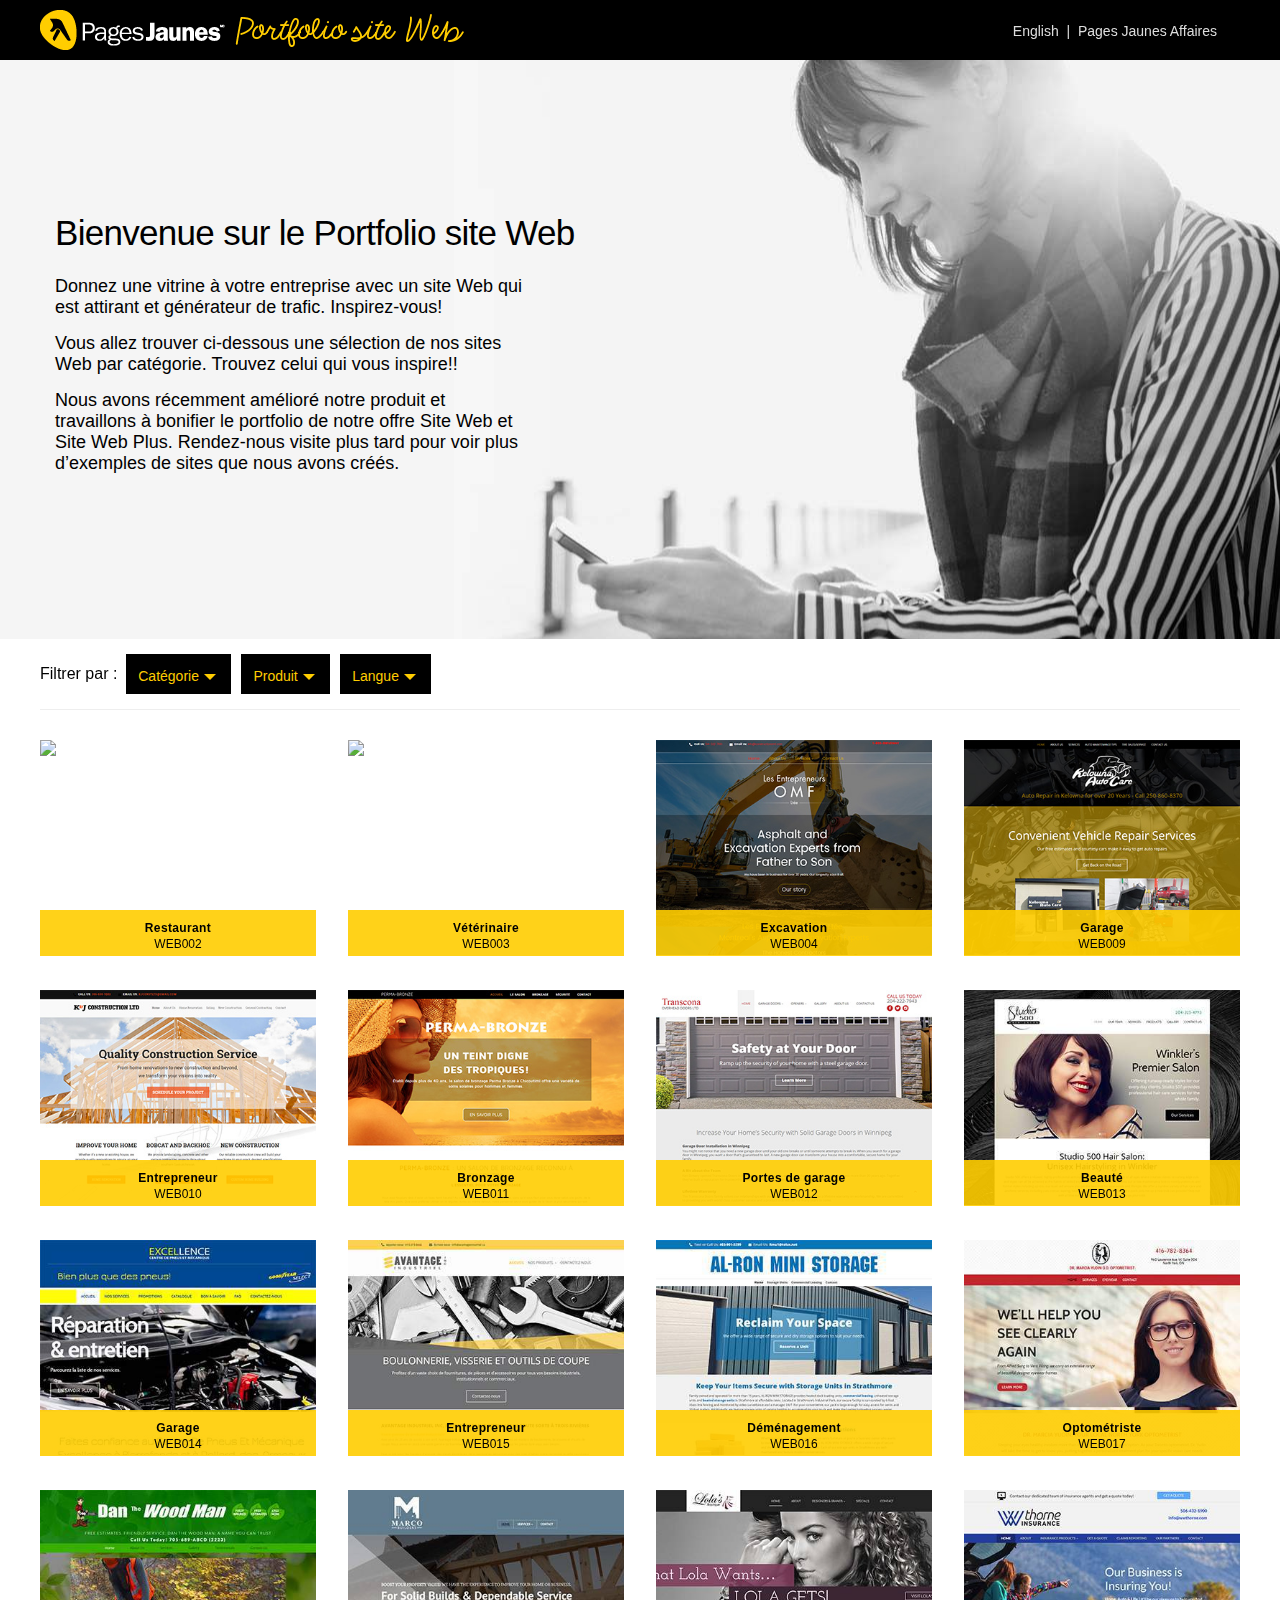
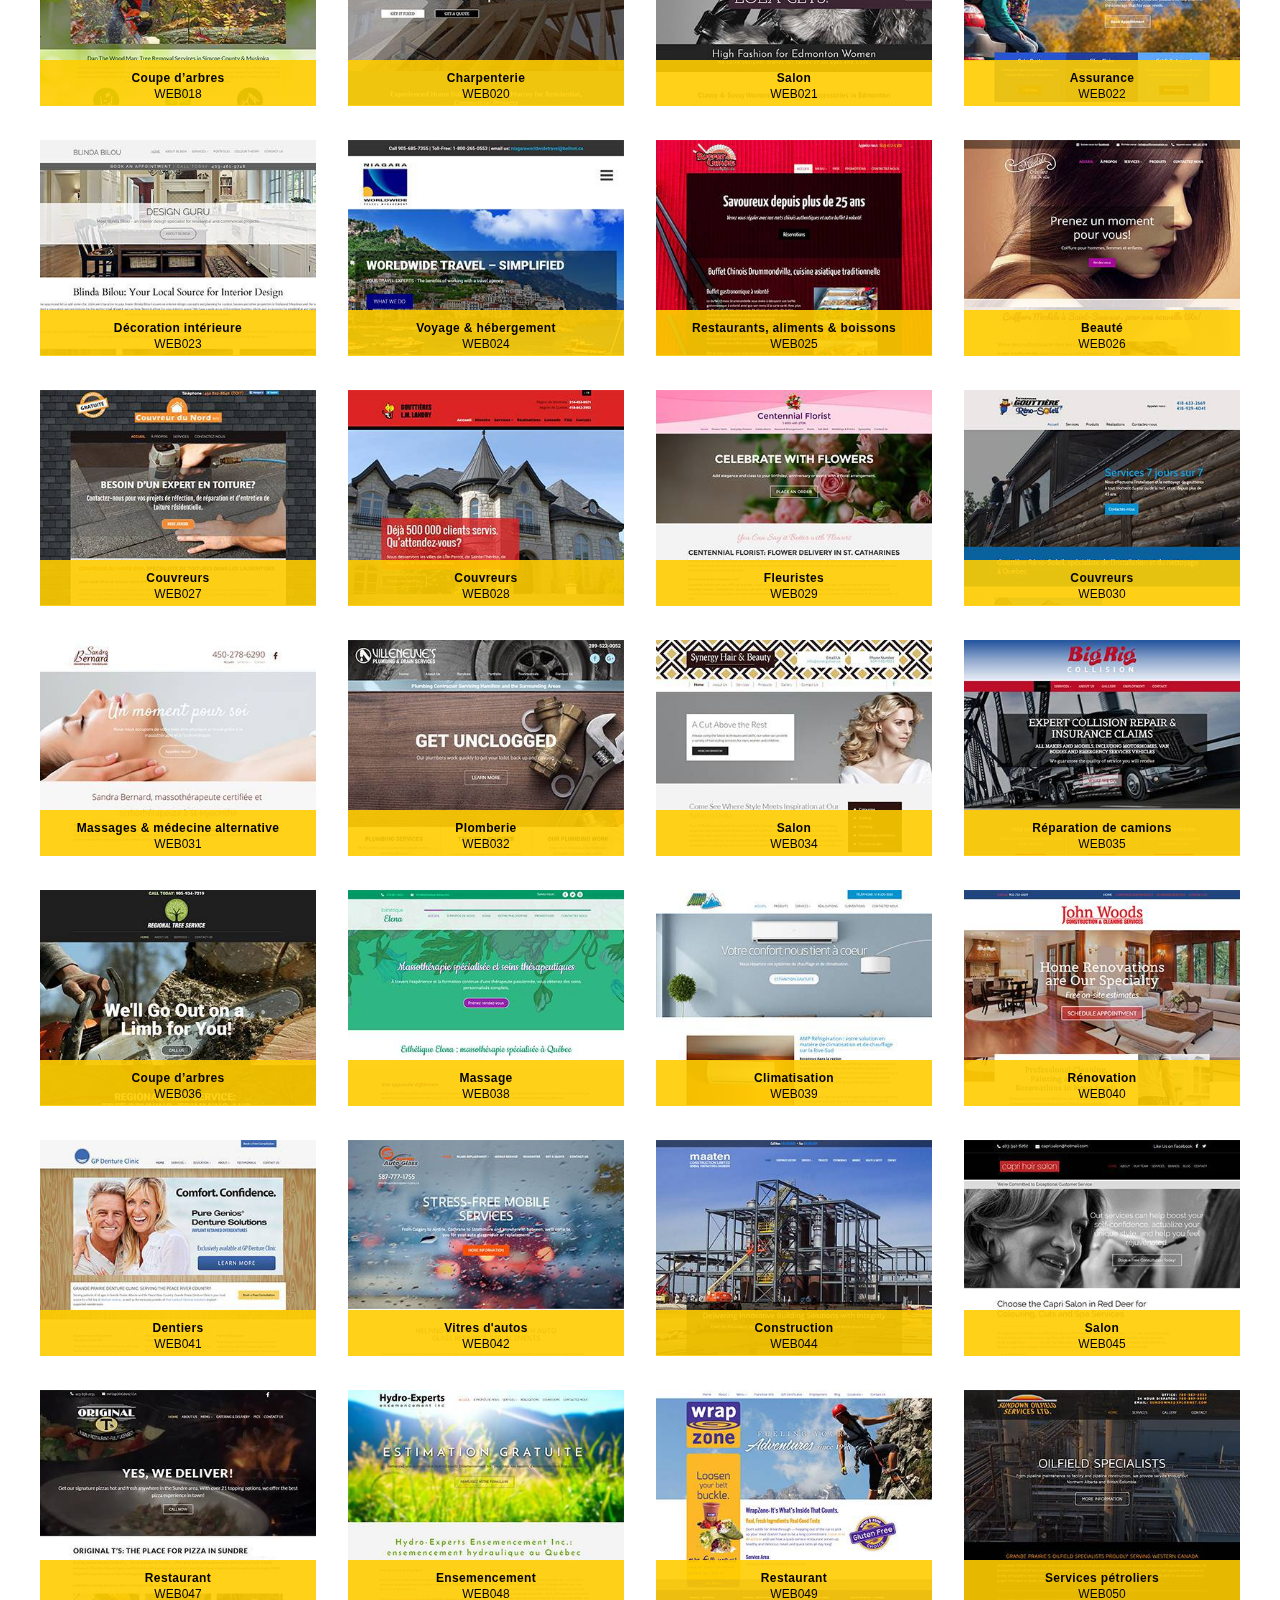
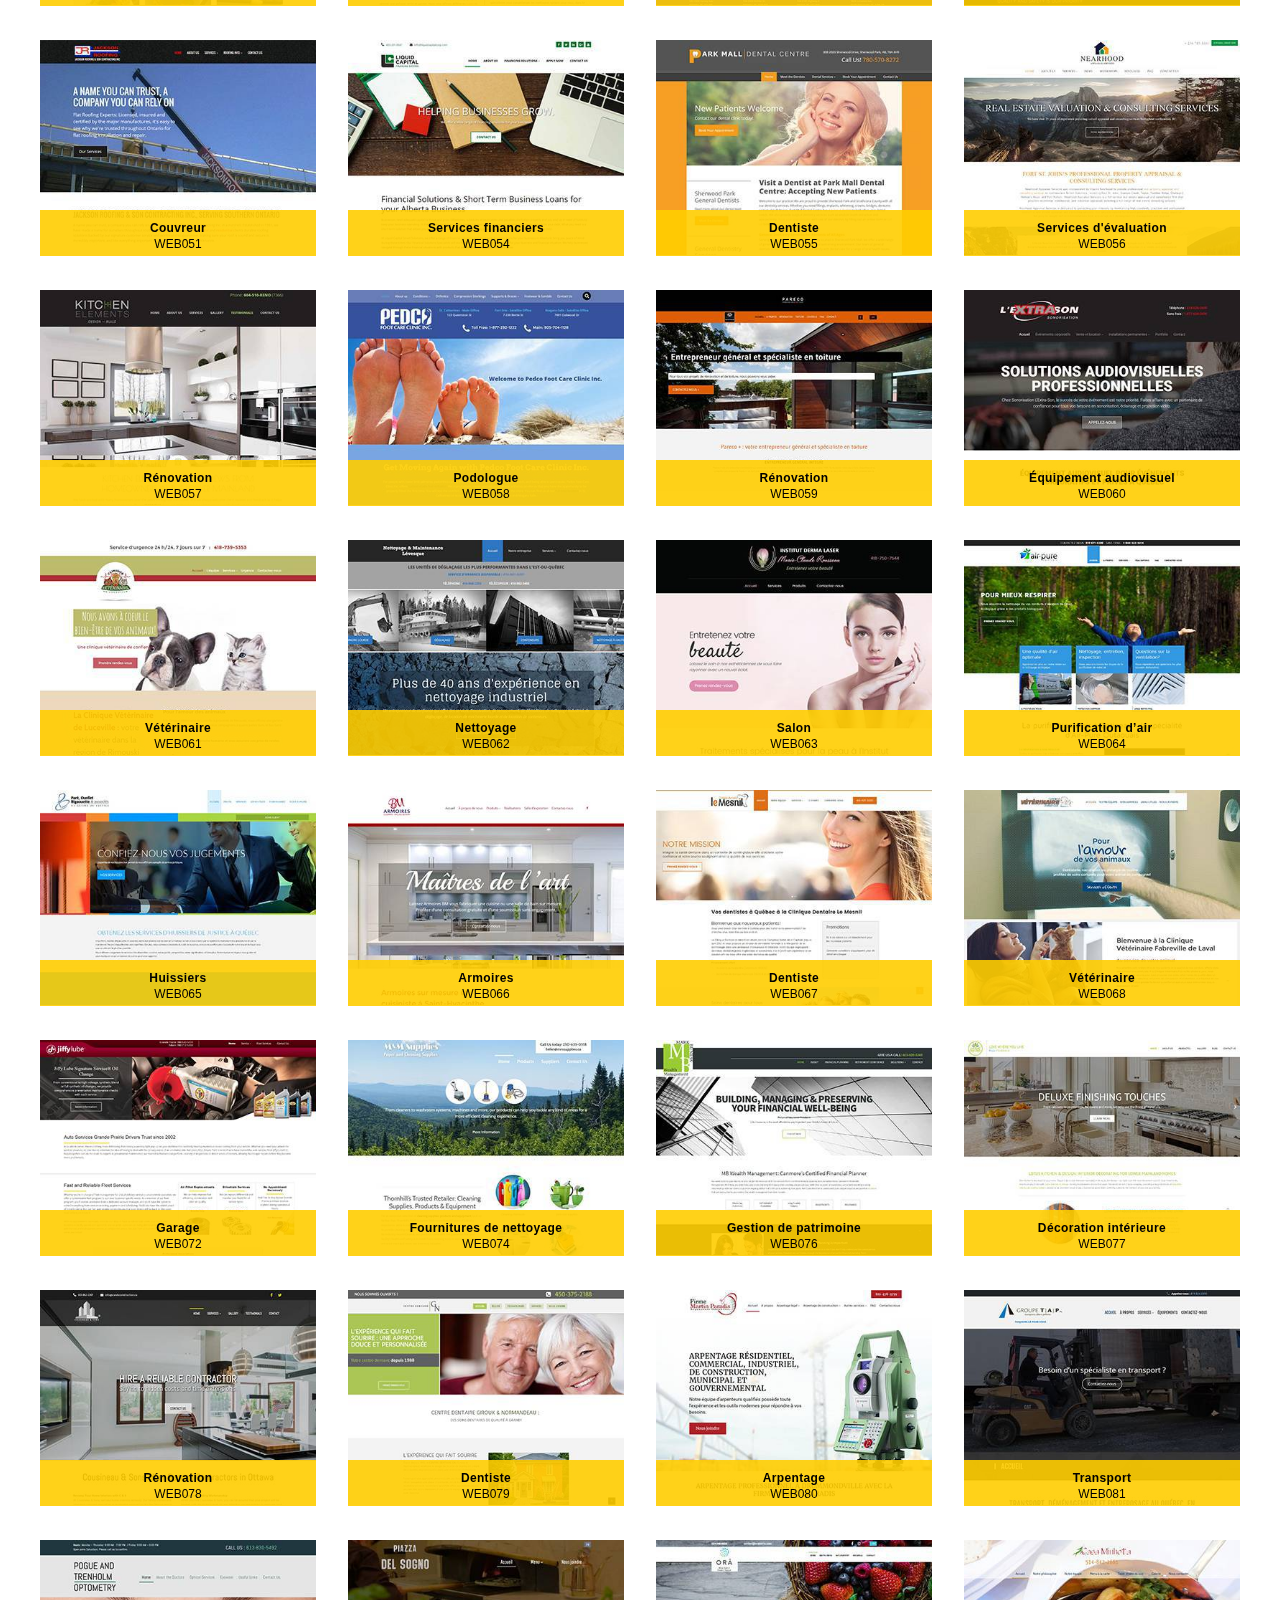
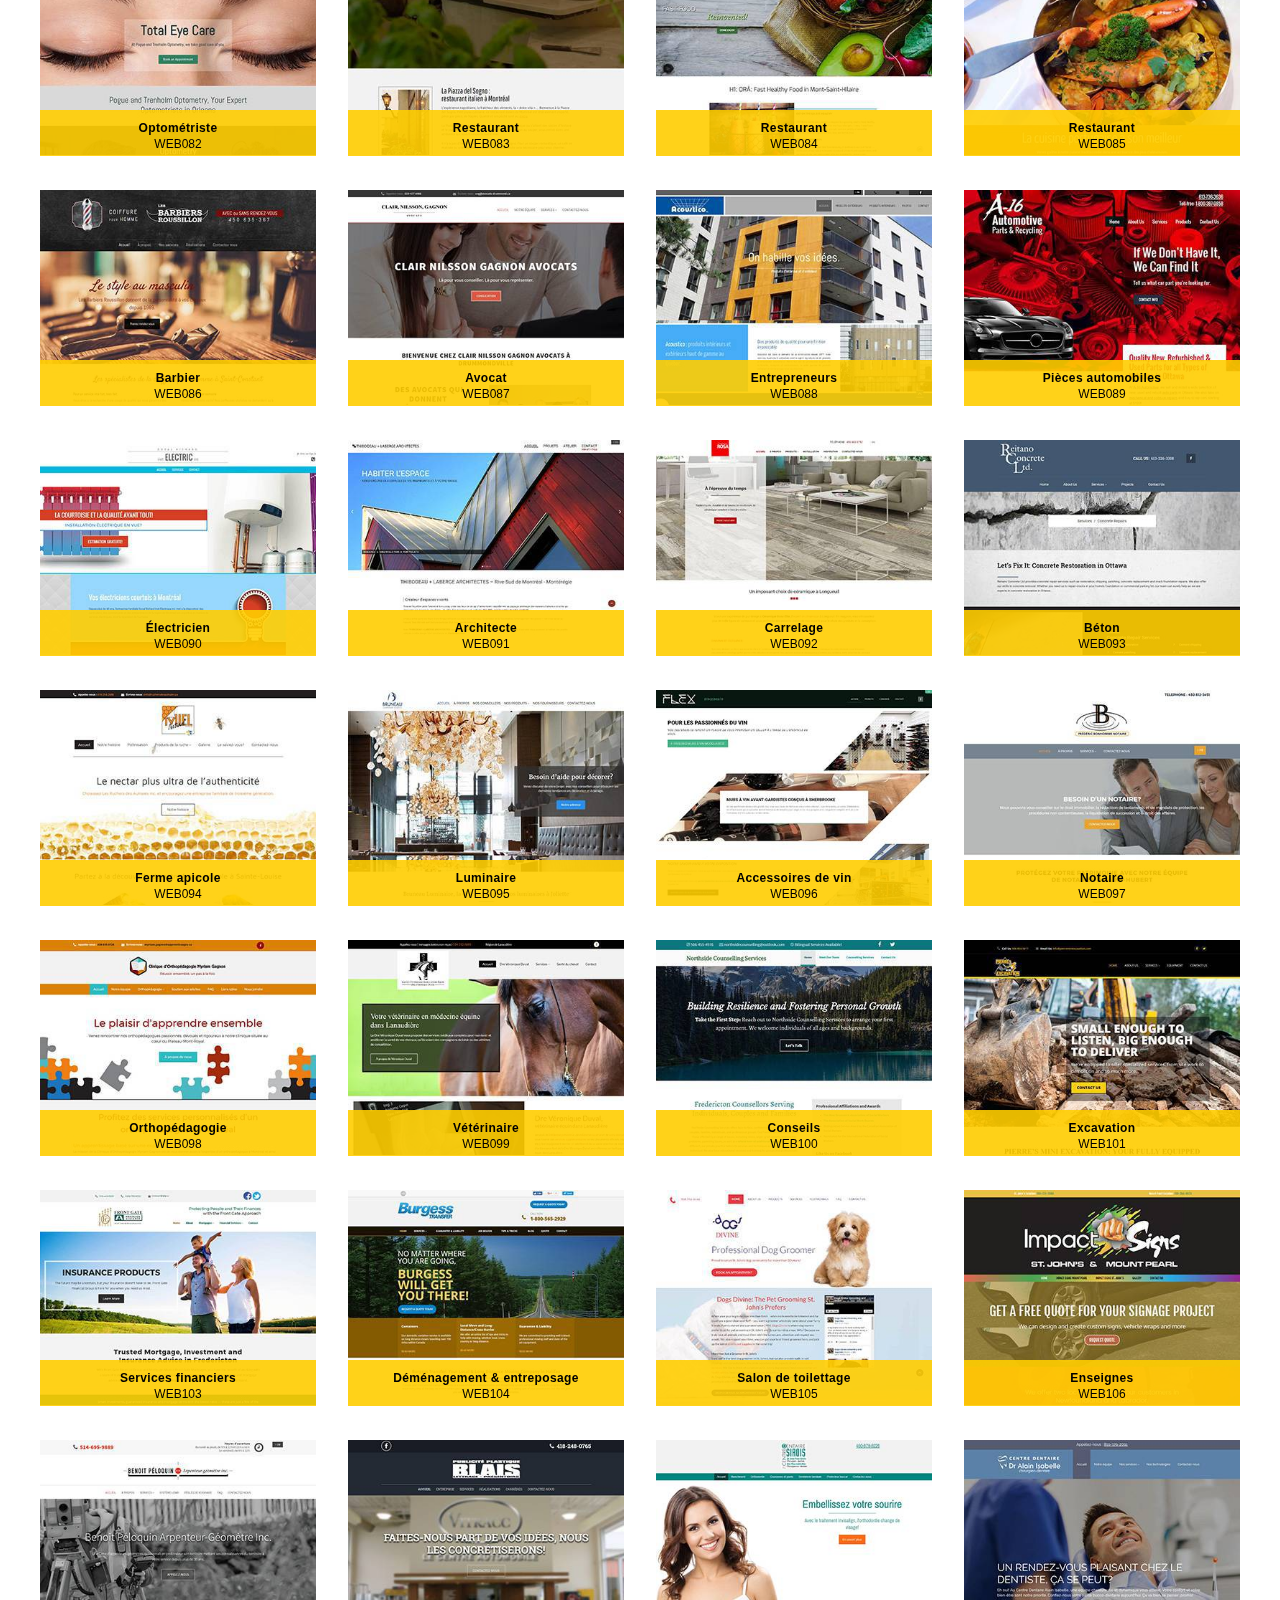
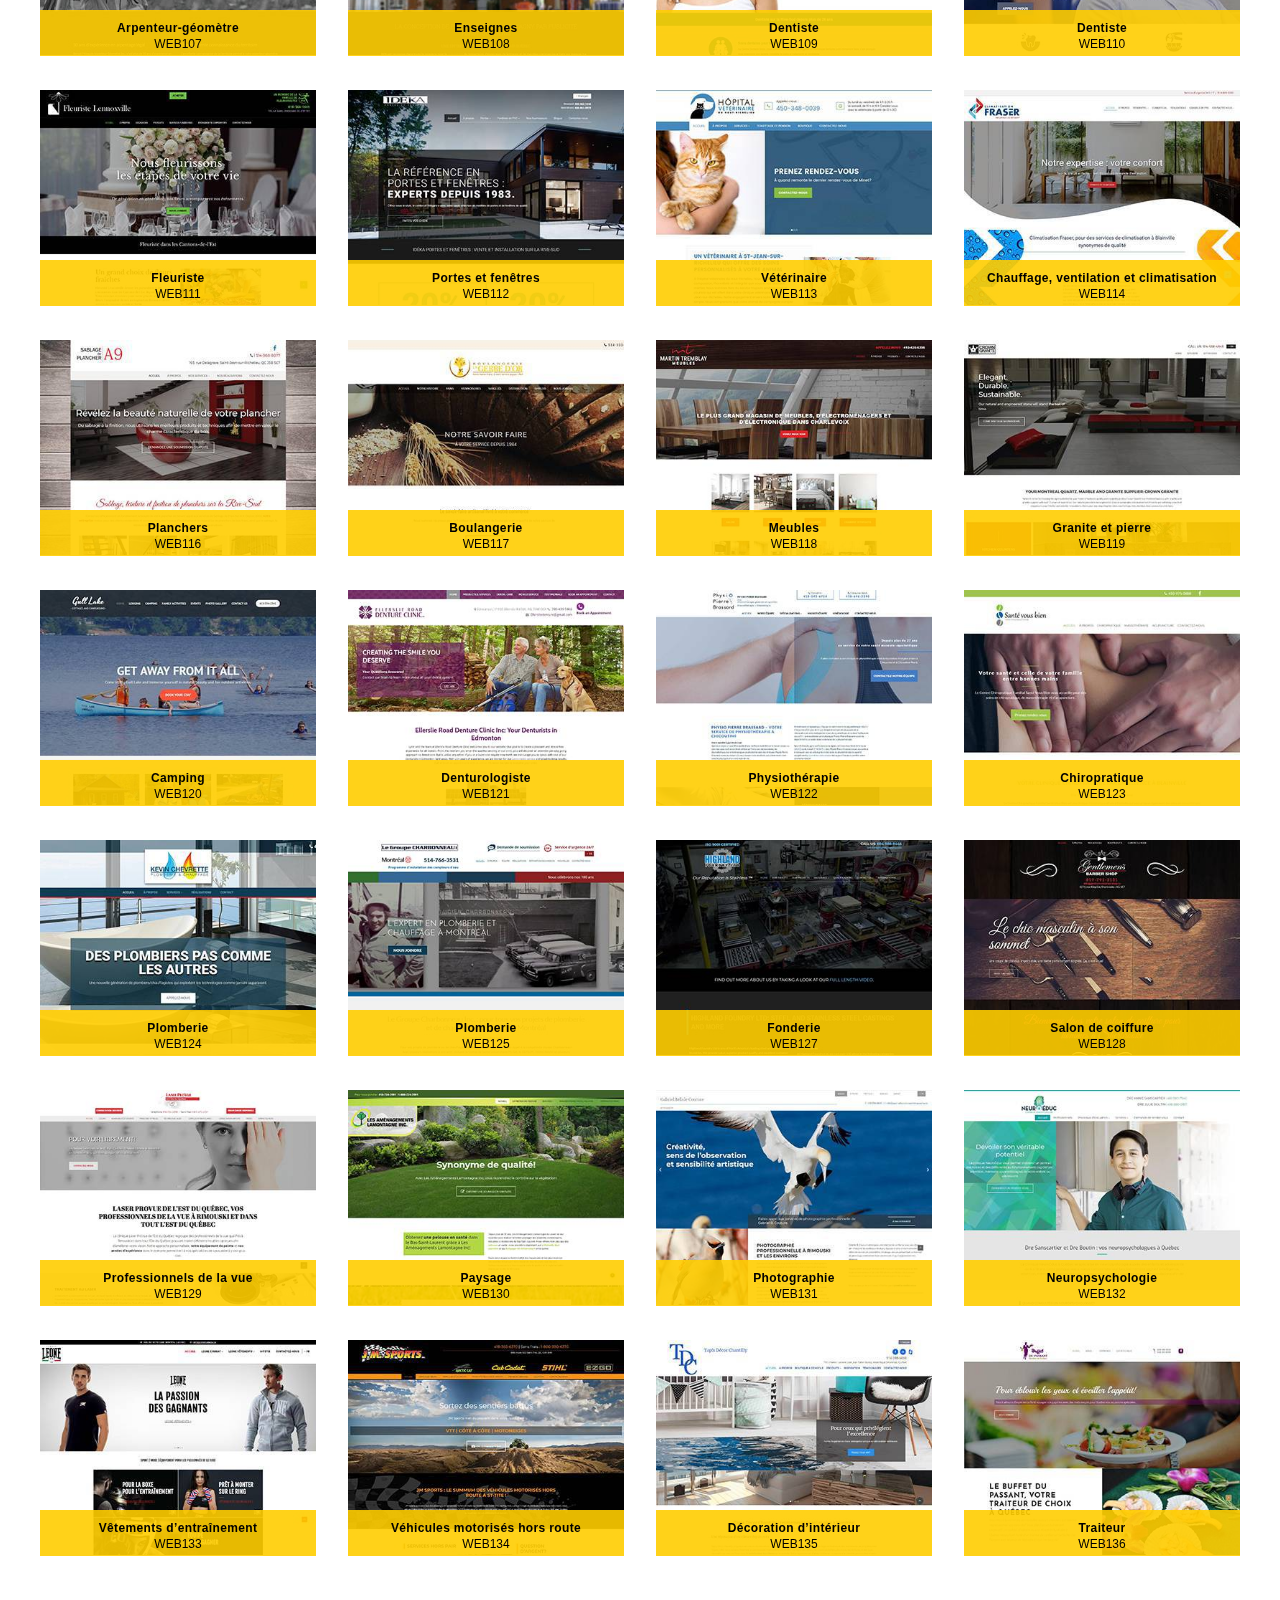
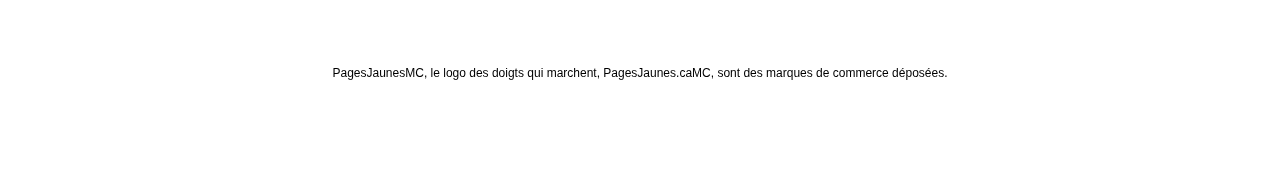
==== index_fr.html @ f9b40b16 "Initial commit" ====
<!DOCTYPE html>
<html lang="fr">
<head>
<meta name="robots" content="noindex, nofollow" />
<title>Pages Jaunes - Portfolio site Web</title>
<meta name="description" content="Donnez une vitrine à votre entreprise avec un site Web qui est attirant et générateur de trafic. Inspirez-vous!" />

<meta charset="UTF-8"/>
<meta name="viewport" content="width=320, initial-scale=1, maximum-scale=1, user-scalable=1"/>
<meta http-equiv="X-UA-Compatible" content="IE=edge"/>

<!--[if lt IE 9]>
			<script src="http://html5shim.googlecode.com/svn/trunk/html5.js"></script>
			<script src="http://css3-mediaqueries-js.googlecode.com/svn/trunk/css3-mediaqueries.js"></script>
		<![endif]-->

<link href='http://fonts.googleapis.com/css?family=Open+Sans:400,300,700' rel='stylesheet' type='text/css'>
<link rel="stylesheet" type="text/css" href="css/mix.css"/>
<link rel="shortcut icon" type="image/x-icon" href="im/favicon.ico"/>
<!--YP Local Font-->
<link rel='stylesheet' href='http://static.yellowpages.ca/ypca/fonts/yplocal/yplocal.css' type='text/css'>
<!--YP Hand Font-->
<link rel='stylesheet' href='http://static.yellowpages.ca/ypca/fonts/yphand/yphand.css' type='text/css'>
<script src="https://ajax.googleapis.com/ajax/libs/jquery/1.10.2/jquery.min.js"></script>
<script type="text/javascript" src="js/jquery-ui.sortable.min.js"></script>
<script type="text/javascript" src="js/jquery.ui.touch-punch.min.js"></script>
<script type="text/javascript" src="js/jquery.mixitup.js"></script>
<script type="text/javascript">

			// NICE IMAGE LOADING

			function imgLoaded(img){
				$(img).parent().addClass('loaded');
			};

			// ON DOCUMENT READY:

			$(function(){

				// INSTANTIATE MIXITUP

				$('#Parks').mixitup({
					layoutMode: 'grid', // Start in list mode (display: block) by default
					listClass: 'list', // Container class for when in list mode
					gridClass: 'grid', // Container class for when in grid mode
					effects: ['fade','blur'], // List of effects
					listEffects: ['fade','rotateX'] // List of effects ONLY for list mode
				});

				// HANDLE LAYOUT CHANGES

				// Bind layout buttons to toList and toGrid methods:

				$('#ToList').on('click',function(){
					$('.button').removeClass('active');
					$(this).addClass('active');
					$('#Parks').mixitup('toList');
				});

				$('#ToGrid').on('click',function(){
					$('.button').removeClass('active');
					$(this).addClass('active');
					$('#Parks').mixitup('toGrid');
				});

				// HANDLE MULTI-DIMENSIONAL CHECKBOX FILTERING

				/*
				*	The desired behaviour of multi-dimensional filtering can differ greatly
				*	from project to project. MixItUp's built in filter button handlers are best
				*	suited to simple filter operations, so we will need to build our own handlers
				*	for this demo to achieve the precise behaviour we need.
				*/

				var $filters = $('#Filters').find('li'),
					dimensions = {
						udac: 'all', // Create string for second dimension
						heading: 'all', // Create string for first dimension
						lang: 'all', // Create string for second dimension
					};

				// Bind checkbox click handlers:

				$filters.on('click',function(){
					var $t = $(this),
						dimension = $t.attr('data-dimension'),
						filter = $t.attr('data-filter'),
						filterString = dimensions[dimension];

					if(filter == 'all'){
						// If "all"
						if(!$t.hasClass('active')){
							// if unchecked, check "all" and uncheck all other active filters
							$t.addClass('active').siblings().removeClass('active');
							// Replace entire string with "all"
							filterString = 'all';
						} else {
							// Uncheck
							$t.removeClass('active');
							// Emtpy string
							filterString = '';
						}
					} else {
						// Else, uncheck "all"
						$t.siblings('[data-filter="all"]').removeClass('active');
						// Remove "all" from string
						filterString = filterString.replace('all','');
						if(!$t.hasClass('active')){
							// Check checkbox
							$t.addClass('active');
							// Append filter to string
							filterString = filterString == '' ? filter : filterString+' '+filter;
						} else {
							// Uncheck
							$t.removeClass('active');
							// Remove filter and preceeding space from string with RegEx
							var re = new RegExp('(\\s|^)'+filter);
							filterString = filterString.replace(re,'');
						};
					};

					// Set demension with filterString
					dimensions[dimension] = filterString;

					// We now have two strings containing the filter arguments for each dimension:
					console.info('dimension 1: '+dimensions.heading);
					console.info('dimension 2: '+dimensions.udac);
					console.info('dimension 3: '+dimensions.lang);
					/*
					*	We then send these strings to MixItUp using the filter method. We can send as
					*	many dimensions to MixitUp as we need using an array as the second argument
					*	of the "filter" method. Each dimension must be a space seperated string.
					*
					*	In this case, MixItUp will show elements using OR logic within each dimension and
					*	AND logic between dimensions. At least one dimension must pass for the element to show.
					*/

					$('#Parks').mixitup('filter',[dimensions.heading, dimensions.udac, dimensions.lang])
				});

			});
		</script>






</head>
<body>
<section>

<header>
<div class="wrapper just wf"><img src="im/logo_fr.png">

<div class="lang"><a href="index.html">English</a>&nbsp;&nbsp;|&nbsp;&nbsp;<a href="http://carrefouraffaires.pj.ca">Pages Jaunes Affaires</a></div>
    </div>


    </div>
  </header>

  <!-- END HEADER -->

<section class="home">
<div class="row">
<h1>Bienvenue sur le Portfolio site Web</h1>
<p>Donnez une vitrine à votre entreprise avec un site Web qui est attirant et générateur de trafic. Inspirez-vous!</p>
<p>Vous allez trouver ci-dessous une sélection de nos sites Web par catégorie. Trouvez celui qui vous inspire!!</p>
<p>Nous avons récemment amélioré notre produit et travaillons à bonifier le portfolio de notre offre Site Web et Site Web Plus. Rendez-nous visite plus tard pour voir plus d’exemples de sites que nous avons créés.</p>
</div>
</section>


 <!-- BEGIN GALLERY -->

  <div class="wrapper wf">

    <!-- BEGIN CONTROLS -->

    <nav class="controls just">

      <div class="group" id="Filters">
      Filtrer par :&nbsp;
      <div class="drop_down wf" onClick="ga('send', 'event', 'Category Filter', 'Click', 'Category Filter');"> <span class="anim150">Catégorie</span>
          <ul class="anim250">
              <div class="column">
              <li class="heading active" data-filter="all" data-dimension="heading">Tous</li>
   			  <li data-filter="ins" data-dimension="heading">Assurance</li>
              <li data-filter="law" data-dimension="heading">Avocats</li>
              <li data-filter="salon" data-dimension="heading">Beauté</li>
              <li data-filter="hvac" data-dimension="heading">Chauffage & systèmes de refroidissement</li>
              <li data-filter="clin" data-dimension="heading">Cliniques & soins de longue durée</li>
              <li data-filter="store" data-dimension="heading">Commerce de détail & magasins</li>
              <li data-filter="acc" data-dimension="heading">Comptables</li>
              <li data-filter="fit" data-dimension="heading">Conditionnement physique</li>
              <li data-filter="roof" data-dimension="heading">Couvreurs</li>
              <li data-filter="moving" data-dimension="heading">Déménagement & entreposage</li>
              <li data-filter="ent" data-dimension="heading">Divertissement</li>
              <li data-filter="elec" data-dimension="heading">Électriciens</li>
              <li data-filter="appl" data-dimension="heading">Électroménager</li>
              <li data-filter="sign" data-dimension="heading">Enseignes</li>
              <li data-filter="reno" data-dimension="heading">Entrepreneurs & rénovations</li>
              <li data-filter="ind" data-dimension="heading">Équipement, matériaux & services industriels</li>

              </div>
			  <div class="column">
              <li data-filter="ex" data-dimension="heading">Excavation</li>
              <li data-filter="flor" data-dimension="heading">Fleuristes</li>
              <li data-filter="re" data-dimension="heading">Immobilier</li>
              <li data-filter="lawn" data-dimension="heading">Jardin & gazon</li>
              <li data-filter="mas" data-dimension="heading">Massages & médecine alternative</li>
              <li data-filter="phys" data-dimension="heading">Médecins & chirurgiens</li>
              <li data-filter="not" data-dimension="heading">Notaries</li>
              <li data-filter="comp" data-dimension="heading">Ordinateurs & télécommunications</li>
              <li data-filter="paint" data-dimension="heading">Peinture & plâtre</li>
              <li data-filter="part" data-dimension="heading">Pièces & équipement automobiles</li>
              <li data-filter="plumb" data-dimension="heading">Plomberie</li>
              <li data-filter="win" data-dimension="heading">Portes & fenêtres</li>
              <li data-filter="med" data-dimension="heading">Produits, équipement & services médicaux</li>
              <li data-filter="auto" data-dimension="heading">Rénovation & remorquage automobile</li>
              <li data-filter="furn" data-dimension="heading">Rénovation de maison & ameublement</li>
              <li data-filter="rest" data-dimension="heading">Restaurants, aliments & boissons</li>
              <li data-filter="safe" data-dimension="heading">Sécurité</li>

			  </div>
              <div class="column">
              <li data-filter="pest" data-dimension="heading">Services antiparasitaires</li>
              <li data-filter="bus" data-dimension="heading">Services commerciaux & professionnels</li>
              <li data-filter="pub" data-dimension="heading">Services d'intérêt public & environnement</li>
              <li data-filter="fin" data-dimension="heading">Services financiers & juridiques</li>
              <li data-filter="oil" data-dimension="heading">Services pétroliers</li>
              <li data-filter="child" data-dimension="heading">Soins aux enfants & éducation</li>
              <li data-filter="dent" data-dimension="heading">Soins dentaires</li>
              <li data-filter="eye" data-dimension="heading">Soins des yeux</li>
              <li data-filter="sport" data-dimension="heading">Sports & loisirs</li>
              <li data-filter="clean" data-dimension="heading">Systèmes & services de nettoyage</li>
              <li data-filter="therapy" data-dimension="heading">Thérapie & conseils</li>
			  <li data-filter="trans" data-dimension="heading">Transport</li>
   			  <li data-filter="body" data-dimension="heading">Travaux & soins de carrosserie automobile</li>
              <li data-filter="cloth" data-dimension="heading">Vêtements & chaussures</li>
              <li data-filter="pet" data-dimension="heading">Vétérinaires & services animaliers</li>
              <li data-filter="trav" data-dimension="heading">Voyage & hébergement</li>
              </div>
          </ul>
        </div>

         <div class="drop_down wf" onClick="ga('send', 'event', 'Product Filter', 'Click', 'Product Filter');"> <span class="anim150">Produit</span>
          <ul class="anim250 skinny">
            <li class="heading active noindent" data-filter="all" data-dimension="udac">Tous</li>
            <!--<li class="noindent" data-filter="isa" data-dimension="udac">WebDépart</li>-->
            <li class="noindent" data-filter="base" data-dimension="udac">Site Web</li>
            <li class="noindent" data-filter="enhanced" data-dimension="udac">Site Web Plus</li>
          </ul>
        </div>

         <div class="drop_down wf" onClick="ga('send', 'event', 'Language Filter', 'Click', 'Language Filter');"> <span class="anim150">Langue</span>
          <ul class="anim250 skinny">
            <li class="heading active noindent" data-filter="all" data-dimension="lang">Tous</li>
            <li class="noindent" data-filter="en" data-dimension="lang">Anglais</li>
            <li class="noindent" data-filter="fr" data-dimension="lang">Français</li>
            <li class="noindent" data-filter="bi" data-dimension="lang">Bilingue</li>
          </ul>
        </div>





      </div>

      <!--<div class="group" id="Sorts">
        <div class="button active" id="ToGrid"><i></i>Forme de grille</div>
        <div class="button" id="ToList" onClick="ga('send', 'event', 'List View', 'Click', 'List View');"><i></i>Forme de liste</div>

      </div>-->
    </nav>

    <!-- END CONTROLS -->



    <ul id="Parks" class="just">

      <!-- "TABLE" HEADER CONTAINING SORT BUTTONS (HIDDEN IN GRID MODE)-->

      <div class="list_header">
        <div class="meta name active desc" id="SortByName"> Nom &nbsp; <span class="sort anim150 asc active" data-sort="data-name" data-order="asc"></span> <span class="sort anim150 desc" data-sort="data-name" data-order="desc"></span> </div>
        <div class="meta siteid">ID</div>
        <div class="meta heading">Catégorie &nbsp; <span class="sort anim150 asc" data-sort="data-heading" data-order="asc"></span> <span class="sort anim150 desc" data-sort="data-heading" data-order="desc"></span></div>
        <div class="meta rec">Couleur</div>
        <div class="meta pages" id="SortByPages"> Pages &nbsp; <span class="sort anim150 asc" data-sort="data-pages" data-order="asc"></span> <span class="sort anim150 desc" data-sort="data-pages" data-order="desc"></span> </div>
      </div>

      <!-- FAIL ELEMENT -->

      <div class="fail_element anim250">Désolé &mdash; aucun site ne correspond à vos critères de recherche</div>

     <!-- BEGIN LIST OF SITES (MANY OF THESE ELEMENTS ARE VISIBLE ONLY IN LIST MODE)-->


      <!--<li class="mix lawn bi base" data-name="Land Paradise" data-pages="9" data-heading="Jardin & gazon">
      <a target="_blank" href="http://u683433.sandbox.sitereview.ca/?preview">
        <div class="meta name">
          <div class="img_wrapper"><img src="im/th/web001.jpg" onload="imgLoaded(this)"/>
        <div class="titles"><h2>Jardin & gazon</h2><p>WEB001</p></div></div></div>
                    <div class="meta siteid"><p>WEB001</p></div>
        <div class="meta heading"><p>Jardin & gazon</p></div>
        <div class="meta rec"><ul><li>Verte</li></ul></div>
        <div class="meta pages"><p>9</p></div></a></li>-->

      <li class="mix rest bi enhanced" data-name="Gourmets House" data-pages="6" data-heading="Restaurant">
      <a target="_blank" href="http://u683425.sandbox.sitereview.ca/?preview">
        <div class="meta name">
          <div class="img_wrapper"><img src="im/th/web002.jpg" onload="imgLoaded(this)"/>
        <div class="titles"><h2>Restaurant</h2><p>WEB002</p></div></div></div>
                    <div class="meta siteid"><p>WEB002</p></div>
        <div class="meta heading"><p>Restaurant</p></div>
        <div class="meta rec"><ul><li>Noir</li></ul></div>
        <div class="meta pages"><p>6</p></div></a></li>

      <li class="mix pet bi base" data-name="Animaide" data-pages="9" data-heading="Vétérinaire">
      <a target="_blank" href="http://u683431.sandbox.sitereview.ca/?preview">
        <div class="meta name">
          <div class="img_wrapper"><img src="im/th/web003.jpg" onload="imgLoaded(this)"/>
        <div class="titles"><h2>Vétérinaire</h2><p>WEB003</p></div></div></div>
                    <div class="meta siteid"><p>WEB003</p></div>
        <div class="meta heading"><p>Vétérinaire</p></div>
        <div class="meta rec"><ul><li>Gris</li></ul></div>
        <div class="meta pages"><p>9</p></div></a></li>

<li class="mix ex en base" data-name="OMF" data-pages="7" data-heading="Excavation">
      <a target="_blank" href="http://u683085.sandbox.sitereview.ca/?preview">
        <div class="meta name">
          <div class="img_wrapper"><img src="im/th/web004.jpg" onload="imgLoaded(this)"/>
        <div class="titles"><h2>Excavation</h2><p>WEB004</p></div></div></div>
                    <div class="meta siteid"><p>WEB004</p></div>
        <div class="meta heading"><p>Excavation</p></div>
        <div class="meta rec"><ul><li>Gris</li></ul></div>
        <div class="meta pages"><p>7</p></div></a></li>

       <!--<li class="mix hvac en base" data-name="Superior Climate" data-pages="7" data-heading="Climatisation">
      <a target="_blank" href="http://u684053.sandbox.sitereview.ca/?preview">
        <div class="meta name">
          <div class="img_wrapper"><img src="im/th/web005.jpg" onload="imgLoaded(this)"/>
        <div class="titles"><h2>Climatisation</h2><p>WEB005</p></div></div></div>
                    <div class="meta siteid"><p>WEB005</p></div>
        <div class="meta heading"><p>Climatisation</p></div>
        <div class="meta rec"><ul><li>Rouge</li></ul></div>
        <div class="meta pages"><p>7</p></div></a></li>

              <li class="mix reno en base" data-name="HLD" data-pages="5" data-heading="Entrepreneur">
      <a target="_blank" href="http://u682555.sandbox.sitereview.ca/?preview">
        <div class="meta name">
          <div class="img_wrapper"><img src="im/th/web006.jpg" onload="imgLoaded(this)"/>
        <div class="titles"><h2>Entrepreneur</h2><p>WEB006</p></div></div></div>
                    <div class="meta siteid"><p>WEB006</p></div>
        <div class="meta heading"><p>Entrepreneur</p></div>
        <div class="meta rec"><ul><li>Noir</li></ul></div>
        <div class="meta pages"><p>5</p></div></a></li>

             <li class="mix roof en base" data-name="Dynamic Roofing" data-pages="10" data-heading="Couvreur">
      <a target="_blank" href="http://u685007.sandbox.sitereview.ca/?preview">
        <div class="meta name">
          <div class="img_wrapper"><img src="im/th/web007.jpg" onload="imgLoaded(this)"/>
        <div class="titles"><h2>Couvreur</h2><p>WEB007</p></div></div></div>
                    <div class="meta siteid"><p>WEB007/p></div>
        <div class="meta heading"><p>Couvreur</p></div>
        <div class="meta rec"><ul><li>Bleu</li></ul></div>
        <div class="meta pages"><p>10</p></div></a></li>

        <li class="mix reno en base" data-name="AAA Construction" data-pages="8" data-heading="Entrepreneur">
      <a target="_blank" href="http://u682755.sandbox.sitereview.ca/?preview">
        <div class="meta name">
          <div class="img_wrapper"><img src="im/th/web008.jpg" onload="imgLoaded(this)"/>
        <div class="titles"><h2>Entrepreneur</h2><p>WEB008</p></div></div></div>
                    <div class="meta siteid"><p>WEB008</p></div>
        <div class="meta heading"><p>Entrepreneur</p></div>
        <div class="meta rec"><ul><li>Verte</li></ul></div>
        <div class="meta pages"><p>8</p></div></a></li>-->

       <li class="mix auto en base" data-name="Kelowna auto Care" data-pages="9" data-heading="Garage">
      <a target="_blank" href="http://u685443.sandbox.sitereview.ca/?preview">
        <div class="meta name">
          <div class="img_wrapper"><img src="im/th/web009.jpg" onload="imgLoaded(this)"/>
        <div class="titles"><h2>Garage</h2><p>WEB009</p></div></div></div>
                    <div class="meta siteid"><p>WEB009</p></div>
        <div class="meta heading"><p>Garage</p></div>
        <div class="meta rec"><ul><li>Or</li></ul></div>
        <div class="meta pages"><p>9</p></div></a></li>

        <li class="mix reno en base" data-name="K&J Construction" data-pages="7" data-heading="Entrepreneur">
      <a target="_blank" href="http://u681867.sandbox.sitereview.ca/?preview">
        <div class="meta name">
          <div class="img_wrapper"><img src="im/th/web010.jpg" onload="imgLoaded(this)"/>
        <div class="titles"><h2>Entrepreneur</h2><p>WEB010</p></div></div></div>
                    <div class="meta siteid"><p>WEB010</p></div>
        <div class="meta heading"><p>Entrepreneur</p></div>
        <div class="meta rec"><ul><li>Orange</li></ul></div>
        <div class="meta pages"><p>7</p></div></a></li>

         <li class="mix salon fr base" data-name="Perma-Bronze" data-pages="5" data-heading="Bronzage">
      <a target="_blank" href="http://u683161.sandbox.sitereview.ca/?preview">
        <div class="meta name">
          <div class="img_wrapper"><img src="im/th/web011.jpg" onload="imgLoaded(this)"/>
        <div class="titles"><h2>Bronzage</h2><p>WEB011</p></div></div></div>
                    <div class="meta siteid"><p>WEB011</p></div>
        <div class="meta heading"><p>Bronzage</p></div>
        <div class="meta rec"><ul><li>Orange</li></ul></div>
        <div class="meta pages"><p>5</p></div></a></li>


      <li class="mix win en base" data-name="Transcona" data-pages="11" data-heading="Portes de garage">
      <a target="_blank" href="http://u683491.sandbox.sitereview.ca/?preview">
        <div class="meta name">
          <div class="img_wrapper"><img src="im/th/web012.jpg" onload="imgLoaded(this)"/>
        <div class="titles"><h2>Portes de garage</h2><p>WEB012</p></div></div></div>
                    <div class="meta siteid"><p>WEB012</p></div>
        <div class="meta heading"><p>Portes de garage</p></div>
        <div class="meta rec"><ul><li>Rouge</li></ul></div>
        <div class="meta pages"><p>11</p></div></a></li>


	  <li class="mix salon en base" data-name="Studio 500" data-pages="6" data-heading="Beauté">
      <a target="_blank" href="http://u692969.sandbox.sitereview.ca/?preview">
        <div class="meta name">
          <div class="img_wrapper"><img src="im/th/web013.jpg" onload="imgLoaded(this)"/>
        <div class="titles"><h2>Beauté</h2><p>WEB013</p></div></div></div>
                    <div class="meta siteid"><p>WEB013</p></div>
        <div class="meta heading"><p>Beauté</p></div>
        <div class="meta rec"><ul><li>Noir</li></ul></div>
        <div class="meta pages"><p>6</p></div></a></li>

      <li class="mix auto fr base" data-name="Excellence" data-pages="7" data-heading="Garage">
      <a target="_blank" href="http://u692357.sandbox.sitereview.ca/?preview">
        <div class="meta name">
          <div class="img_wrapper"><img src="im/th/web014.jpg" onload="imgLoaded(this)"/>
        <div class="titles"><h2>Garage</h2><p>WEB014</p></div></div></div>
                    <div class="meta siteid"><p>WEB014</p></div>
        <div class="meta heading"><p>Garage</p></div>
        <div class="meta rec"><ul><li>Bleu</li></ul></div>
        <div class="meta pages"><p>7</p></div></a></li>

      <li class="mix reno fr base" data-name="Avantage" data-pages="12" data-heading="Entrepreneur">
      <a target="_blank" href="http://u687737.sandbox.sitereview.ca/?preview">
        <div class="meta name">
          <div class="img_wrapper"><img src="im/th/web015.jpg" onload="imgLoaded(this)"/>
        <div class="titles"><h2>Entrepreneur</h2><p>WEB015</p></div></div></div>
                    <div class="meta siteid"><p>WEB015</p></div>
        <div class="meta heading"><p>Entrepreneur</p></div>
        <div class="meta rec"><ul><li>Jaune</li></ul></div>
        <div class="meta pages"><p>12</p></div></a></li>

      <li class="mix moving en base" data-name="Al-Ron" data-pages="4" data-heading="Déménagement">
      <a target="_blank" href="http://u684005.sandbox.sitereview.ca/?preview">
        <div class="meta name">
          <div class="img_wrapper"><img src="im/th/web016.jpg" onload="imgLoaded(this)"/>
        <div class="titles"><h2>Déménagement</h2><p>WEB016</p></div></div></div>
                    <div class="meta siteid"><p>WEB016</p></div>
        <div class="meta heading"><p>Déménagement</p></div>
        <div class="meta rec"><ul><li>Bleu</li></ul></div>
        <div class="meta pages"><p>4</p></div></a></li>

      <li class="mix eye en base" data-name="Dr. Yudin" data-pages="4" data-heading="Optométriste">
      <a target="_blank" href="http://u683183.sandbox.sitereview.ca/?preview">
        <div class="meta name">
          <div class="img_wrapper"><img src="im/th/web017.jpg" onload="imgLoaded(this)"/>
        <div class="titles"><h2>Optométriste</h2><p>WEB017</p></div></div></div>
                    <div class="meta siteid"><p>WEB017</p></div>
        <div class="meta heading"><p>Optométriste</p></div>
        <div class="meta rec"><ul><li>Rouge</li></ul></div>
        <div class="meta pages"><p>4</p></div></a></li>

      <li class="mix lawn en base" data-name="Wood Man" data-pages="6" data-heading="Coupe d’arbres">
      <a target="_blank" href="http://u683351.sandbox.sitereview.ca/?preview">
        <div class="meta name">
          <div class="img_wrapper"><img src="im/th/web018.jpg" onload="imgLoaded(this)"/>
        <div class="titles"><h2>Coupe d’arbres</h2><p>WEB018</p></div></div></div>
                    <div class="meta siteid"><p>WEB018</p></div>
        <div class="meta heading"><p>Coupe d’arbres</p></div>
        <div class="meta rec"><ul><li>Verte</li></ul></div>
        <div class="meta pages"><p>6</p></div></a></li>

      <!--
      <li class="mix plumb en base" data-name="Colvin Plumbing" data-pages="5" data-heading="Plomberie">
      <a target="_blank" href="http://u696153.sandbox.sitereview.ca/?preview">
        <div class="meta name">
          <div class="img_wrapper"><img src="im/th/web019.jpg" onload="imgLoaded(this)"/>
        <div class="titles"><h2>Plomberie</h2><p>WEB019</p></div></div></div>
                    <div class="meta siteid"><p>WEB019</p></div>
        <div class="meta heading"><p>Plomberie</p></div>
        <div class="meta rec"><ul><li>Rouge</li></ul></div>
        <div class="meta pages"><p>5</p></div></a></li>
        -->

      <li class="mix reno en base" data-name="Marco Custom Carpentry" data-pages="8" data-heading="Charpenterie">
      <a target="_blank" href="http://u698711.sandbox.sitereview.ca/?preview">
        <div class="meta name">
          <div class="img_wrapper"><img src="im/th/web020.jpg" onload="imgLoaded(this)"/>
        <div class="titles"><h2>Charpenterie</h2><p>WEB020</p></div></div></div>
                    <div class="meta siteid"><p>WEB020</p></div>
        <div class="meta heading"><p>Charpenterie</p></div>
        <div class="meta rec"><ul><li>Orange</li></ul></div>
        <div class="meta pages"><p>8</p></div></a></li>

      <li class="mix salon en base" data-name="Lola's Boutique" data-pages="8" data-heading="Salon">
      <a target="_blank" href="http://u702327.sandbox.sitereview.ca/?preview">
        <div class="meta name">
          <div class="img_wrapper"><img src="im/th/web021.jpg" onload="imgLoaded(this)"/>
        <div class="titles"><h2>Salon</h2><p>WEB021</p></div></div></div>
                    <div class="meta siteid"><p>WEB021</p></div>
        <div class="meta heading"><p>Salon</p></div>
        <div class="meta rec"><ul><li>Violet</li></ul></div>
        <div class="meta pages"><p>8</p></div></a></li>

      <li class="mix ins en base" data-name="Thorne Insurance" data-pages="11" data-heading="Assurance">
      <a target="_blank" href="http://u700983.sandbox.sitereview.ca/?preview">
        <div class="meta name">
          <div class="img_wrapper"><img src="im/th/web022.jpg" onload="imgLoaded(this)"/>
        <div class="titles"><h2>Assurance</h2><p>WEB022</p></div></div></div>
                    <div class="meta siteid"><p>WEB022</p></div>
        <div class="meta heading"><p>Assurance</p></div>
        <div class="meta rec"><ul><li>Bleu</li></ul></div>
        <div class="meta pages"><p>11</p></div></a></li>

      <li class="mix reno en base" data-name="Blinda Bilou" data-pages="8" data-heading="Décoration intérieure">
      <a target="_blank" href="http://u698645.sandbox.sitereview.ca/?preview">
        <div class="meta name">
          <div class="img_wrapper"><img src="im/th/web023.jpg" onload="imgLoaded(this)"/>
        <div class="titles"><h2>Décoration intérieure</h2><p>WEB023</p></div></div></div>
                    <div class="meta siteid"><p>WEB023</p></div>
        <div class="meta heading"><p>Décoration intérieure</p></div>
        <div class="meta rec"><ul><li>Marron</li></ul></div>
        <div class="meta pages"><p>8</p></div></a></li>


      <li class="mix trav en base" data-name="Niagara Worldwide Travel Management" data-pages="10" data-heading="Voyage & hébergement">
      <a target="_blank" href="http://u704489.sandbox.sitereview.ca/?preview">
        <div class="meta name">
          <div class="img_wrapper"><img src="im/th/web024.jpg" onload="imgLoaded(this)"/>
        <div class="titles"><h2>Voyage & hébergement</h2><p>WEB024</p></div></div></div>
                    <div class="meta siteid"><p>WEB024</p></div>
        <div class="meta heading"><p>Voyage & hébergement</p></div>
        <div class="meta rec"><ul><li>Bleu</li></ul></div>
        <div class="meta pages"><p>10</p></div></a></li>

      <li class="mix rest en base" data-name="Le Buffet Chinois Drummondville" data-pages="7" data-heading="Restaurant">
      <a target="_blank" href="http://u709717.sandbox.sitereview.ca/?preview">
        <div class="meta name">
          <div class="img_wrapper"><img src="im/th/web025.jpg" onload="imgLoaded(this)"/>
        <div class="titles"><h2>Restaurants, aliments & boissons</h2><p>WEB025</p></div></div></div>
                    <div class="meta siteid"><p>WEB025</p></div>
        <div class="meta heading"><p>Restaurants, aliments & boissons</p></div>
        <div class="meta rec"><ul><li>Rouge</li></ul></div>
        <div class="meta pages"><p>7</p></div></a></li>

      <li class="mix salon en base" data-name="Coiffure Modèle" data-pages="9" data-heading="Beauté">
      <a target="_blank" href="http://u692889.sandbox.sitereview.ca/?preview">
        <div class="meta name">
          <div class="img_wrapper"><img src="im/th/web026.jpg" onload="imgLoaded(this)"/>
        <div class="titles"><h2>Beauté</h2><p>WEB026</p></div></div></div>
                    <div class="meta siteid"><p>WEB026</p></div>
        <div class="meta heading"><p>Beauté</p></div>
        <div class="meta rec"><ul><li>Rose</li></ul></div>
        <div class="meta pages"><p>9</p></div></a></li>

      <li class="mix roof en base" data-name="Couvreur du Nord enr" data-pages="4" data-heading="Couvreurs">
      <a target="_blank" href="http://u700569.sandbox.sitereview.ca/?preview">
        <div class="meta name">
          <div class="img_wrapper"><img src="im/th/web027.jpg" onload="imgLoaded(this)"/>
        <div class="titles"><h2>Couvreurs</h2><p>WEB027</p></div></div></div>
                    <div class="meta siteid"><p>WEB027</p></div>
        <div class="meta heading"><p>Couvreurs</p></div>
        <div class="meta rec"><ul><li>Orange</li></ul></div>
        <div class="meta pages"><p>4</p></div></a></li>

       <li class="mix reno en base" data-name="Gouttières LM Landry" data-pages="10" data-heading="Couvreurs">
      <a target="_blank" href="http://u700103.sandbox.sitereview.ca/?preview">
        <div class="meta name">
          <div class="img_wrapper"><img src="im/th/web028.jpg" onload="imgLoaded(this)"/>
        <div class="titles"><h2>Couvreurs</h2><p>WEB028</p></div></div></div>
                    <div class="meta siteid"><p>WEB028</p></div>
        <div class="meta heading"><p>Couvreurs</p></div>
        <div class="meta rec"><ul><li>Rouge</li></ul></div>
        <div class="meta pages"><p>10</p></div></a></li>

      <li class="mix flor en base" data-name="Centennial Florist" data-pages="10" data-heading="Fleuristes">
      <a target="_blank" href="http://u702493.sandbox.sitereview.ca/?preview">
        <div class="meta name">
          <div class="img_wrapper"><img src="im/th/web029.jpg" onload="imgLoaded(this)"/>
        <div class="titles"><h2>Fleuristes</h2><p>WEB029</p></div></div></div>
                    <div class="meta siteid"><p>WEB029</p></div>
        <div class="meta heading"><p>Fleuristes</p></div>
        <div class="meta rec"><ul><li>Rose</li></ul></div>
        <div class="meta pages"><p>10</p></div></a></li>

      <li class="mix reno en base" data-name="Gouttière Réno-Soleil" data-pages="5" data-heading="Couvreurs">
      <a target="_blank" href="http://u699943.sandbox.sitereview.ca/?preview">
        <div class="meta name">
          <div class="img_wrapper"><img src="im/th/web030.jpg" onload="imgLoaded(this)"/>
        <div class="titles"><h2>Couvreurs</h2><p>WEB030</p></div></div></div>
                    <div class="meta siteid"><p>WEB030</p></div>
        <div class="meta heading"><p>Couvreurs</p></div>
        <div class="meta rec"><ul><li>Bleu</li></ul></div>
        <div class="meta pages"><p>5</p></div></a></li>

      <li class="mix mas en base" data-name="Sandra Bernard" data-pages="7" data-heading="Massages & médecine alternative">
      <a target="_blank" href="http://u687873.sandbox.sitereview.ca/?preview">
        <div class="meta name">
          <div class="img_wrapper"><img src="im/th/web031.jpg" onload="imgLoaded(this)"/>
        <div class="titles"><h2>Massages & médecine alternative</h2><p>WEB031</p></div></div></div>
                    <div class="meta siteid"><p>WEB031</p></div>
        <div class="meta heading"><p>Massages & médecine alternative</p></div>
        <div class="meta rec"><ul><li>Marron</li></ul></div>
        <div class="meta pages"><p>7</p></div></a></li>


      <li class="mix plumb en base" data-name="Villeneuve's Plumbing" data-pages="6" data-heading="Plomberie">
      <a target="_blank" href="http://u687033.sandbox.sitereview.ca/?preview">
        <div class="meta name">
          <div class="img_wrapper"><img src="im/th/web032.jpg" onload="imgLoaded(this)"/>
        <div class="titles"><h2>Plomberie</h2><p>WEB032</p></div></div></div>
                    <div class="meta siteid"><p>WEB032</p></div>
        <div class="meta heading"><p>Plomberie</p></div>
        <div class="meta rec"><ul><li>Bleu</li></ul></div>
        <div class="meta pages"><p>6</p></div></a></li>

      <li class="mix salon en base" data-name="Synergy" data-pages="6" data-heading="Salon">
      <a target="_blank" href="http://u716859.sandbox.sitereview.ca/?preview">
        <div class="meta name">
          <div class="img_wrapper"><img src="im/th/web034.jpg" onload="imgLoaded(this)"/>
        <div class="titles"><h2>Salon</h2><p>WEB034</p></div></div></div>
                    <div class="meta siteid"><p>WEB034</p></div>
        <div class="meta heading"><p>Salon</p></div>
        <div class="meta rec"><ul><li>Blanc</li></ul></div>
        <div class="meta pages"><p>6</p></div></a></li>

      <li class="mix auto en base" data-name="Big Rig Collision" data-pages="10" data-heading="Réparation de camions">
      <a target="_blank" href="http://u703917.sandbox.sitereview.ca/?preview">
        <div class="meta name">
          <div class="img_wrapper"><img src="im/th/web035.jpg" onload="imgLoaded(this)"/>
        <div class="titles"><h2>Réparation de camions</h2><p>WEB035</p></div></div></div>
                    <div class="meta siteid"><p>WEB035</p></div>
        <div class="meta heading"><p>Réparation de camions</p></div>
        <div class="meta rec"><ul><li>Rouge</li></ul></div>
        <div class="meta pages"><p>10</p></div></a></li>

      <li class="mix lawn en base" data-name="Regional Tree Service" data-pages="10" data-heading="Coupe d’arbres">
      <a target="_blank" href="http://u707157.sandbox.sitereview.ca/?preview">
        <div class="meta name">
          <div class="img_wrapper"><img src="im/th/web036.jpg" onload="imgLoaded(this)"/>
        <div class="titles"><h2>Coupe d’arbres</h2><p>WEB036</p></div></div></div>
                    <div class="meta siteid"><p>WEB036</p></div>
        <div class="meta heading"><p>Coupe d’arbres</p></div>
        <div class="meta rec"><ul><li>Noir</li></ul></div>
        <div class="meta pages"><p>10</p></div></a></li>

      <li class="mix mas fr base" data-name="Esthétique Elena" data-pages="6" data-heading="Massage">
      <a target="_blank" href="http://u696315.sandbox.sitereview.ca/?preview">
        <div class="meta name">
          <div class="img_wrapper"><img src="im/th/web038.jpg" onload="imgLoaded(this)"/>
        <div class="titles"><h2>Massage</h2><p>WEB038</p></div></div></div>
                    <div class="meta siteid"><p>WEB038</p></div>
        <div class="meta heading"><p>Massage</p></div>
        <div class="meta rec"><ul><li>Verte</li></ul></div>
        <div class="meta pages"><p>6</p></div></a></li>

      <li class="mix hvac fr base" data-name="AMP Réfrigération" data-pages="8" data-heading="Climatisation">
      <a target="_blank" href="http://u705853.sandbox.sitereview.ca/?preview">
        <div class="meta name">
          <div class="img_wrapper"><img src="im/th/web039.jpg" onload="imgLoaded(this)"/>
        <div class="titles"><h2>Climatisation</h2><p>WEB039</p></div></div></div>
                    <div class="meta siteid"><p>WEB039</p></div>
        <div class="meta heading"><p>Climatisation</p></div>
        <div class="meta rec"><ul><li>Blanc</li></ul></div>
        <div class="meta pages"><p>8</p></div></a></li>

      <li class="mix reno en base" data-name="John Woods" data-pages="4" data-heading="Rénovation">
      <a target="_blank" href="http://u708689.sandbox.sitereview.ca/?preview">
        <div class="meta name">
          <div class="img_wrapper"><img src="im/th/web040.jpg" onload="imgLoaded(this)"/>
        <div class="titles"><h2>Rénovation</h2><p>WEB040</p></div></div></div>
                    <div class="meta siteid"><p>WEB040</p></div>
        <div class="meta heading"><p>Rénovation</p></div>
        <div class="meta rec"><ul><li>Bleu</li></ul></div>
        <div class="meta pages"><p>4</p></div></a></li>

      <li class="mix dent en base" data-name="GP Denture Clinic" data-pages="19" data-heading="Dentiers">
      <a target="_blank" href="http://u707699.sandbox.sitereview.ca/?preview">
        <div class="meta name">
          <div class="img_wrapper"><img src="im/th/web041.jpg" onload="imgLoaded(this)"/>
        <div class="titles"><h2>Dentiers</h2><p>WEB041</p></div></div></div>
                    <div class="meta siteid"><p>WEB041</p></div>
        <div class="meta heading"><p>Dentiers</p></div>
        <div class="meta rec"><ul><li>Bleu</li></ul></div>
        <div class="meta pages"><p>19</p></div></a></li>

      <li class="mix auto en base" data-name="Super Auto Glass" data-pages="7" data-heading="Vitres d'autos">
      <a target="_blank" href="http://u714577.sandbox.sitereview.ca/?preview">
        <div class="meta name">
          <div class="img_wrapper"><img src="im/th/web042.jpg" onload="imgLoaded(this)"/>
        <div class="titles"><h2>Vitres d'autos</h2><p>WEB042</p></div></div></div>
                    <div class="meta siteid"><p>WEB042</p></div>
        <div class="meta heading"><p>Vitres d'autos</p></div>
        <div class="meta rec"><ul><li>Orange</li></ul></div>
        <div class="meta pages"><p>7</p></div></a></li>

      <li class="mix reno en base" data-name="Maaten" data-pages="11" data-heading="Construction">
      <a target="_blank" href="http://u711795.sandbox.sitereview.ca/?preview">
        <div class="meta name">
          <div class="img_wrapper"><img src="im/th/web044.jpg" onload="imgLoaded(this)"/>
        <div class="titles"><h2>Construction</h2><p>WEB044</p></div></div></div>
                    <div class="meta siteid"><p>WEB044</p></div>
        <div class="meta heading"><p>Construction</p></div>
        <div class="meta rec"><ul><li>Bleu</li></ul></div>
        <div class="meta pages"><p>11</p></div></a></li>

      <li class="mix salon en base" data-name="Capri Hair Salon" data-pages="7" data-heading="Salon">
      <a target="_blank" href="http://u705361.sandbox.sitereview.ca/?preview">
        <div class="meta name">
          <div class="img_wrapper"><img src="im/th/web045.jpg" onload="imgLoaded(this)"/>
        <div class="titles"><h2>Salon</h2><p>WEB045</p></div></div></div>
                    <div class="meta siteid"><p>WEB045</p></div>
        <div class="meta heading"><p>Salon</p></div>
        <div class="meta rec"><ul><li>Rouge</li></ul></div>
        <div class="meta pages"><p>7</p></div></a></li>

      <li class="mix rest en base" data-name="Original T's" data-pages="10" data-heading="Restaurant">
      <a target="_blank" href="http://u710151.sandbox.sitereview.ca/?preview">
        <div class="meta name">
          <div class="img_wrapper"><img src="im/th/web047.jpg" onload="imgLoaded(this)"/>
        <div class="titles"><h2>Restaurant</h2><p>WEB047</p></div></div></div>
                    <div class="meta siteid"><p>WEB047</p></div>
        <div class="meta heading"><p>Restaurant</p></div>
        <div class="meta rec"><ul><li>Noir</li></ul></div>
        <div class="meta pages"><p>10</p></div></a></li>

      <li class="mix lawn fr base" data-name="Hydro-Experts" data-pages="9" data-heading="Ensemencement">
      <a target="_blank" href="http://u695335.sandbox.sitereview.ca/?preview">
        <div class="meta name">
          <div class="img_wrapper"><img src="im/th/web048.jpg" onload="imgLoaded(this)"/>
        <div class="titles"><h2>Ensemencement</h2><p>WEB048</p></div></div></div>
                    <div class="meta siteid"><p>WEB048</p></div>
        <div class="meta heading"><p>Ensemencement</p></div>
        <div class="meta rec"><ul><li>Verte</li></ul></div>
        <div class="meta pages"><p>9</p></div></a></li>

      <li class="mix rest en base" data-name="Wrap Zone" data-pages="4" data-heading="Restaurant">
      <a target="_blank" href="http://u707597.sandbox.sitereview.ca/?preview">
        <div class="meta name">
          <div class="img_wrapper"><img src="im/th/web049.jpg" onload="imgLoaded(this)"/>
        <div class="titles"><h2>Restaurant</h2><p>WEB049</p></div></div></div>
                    <div class="meta siteid"><p>WEB049</p></div>
        <div class="meta heading"><p>Restaurant</p></div>
        <div class="meta rec"><ul><li>Orange</li></ul></div>
        <div class="meta pages"><p>4</p></div></a></li>

      <li class="mix ind en base" data-name="Sundown Oilfield Services" data-pages="4" data-heading="Services pétroliers">
      <a target="_blank" href="http://u712207.sandbox.sitereview.ca/?preview">
        <div class="meta name">
          <div class="img_wrapper"><img src="im/th/web050.jpg" onload="imgLoaded(this)"/>
        <div class="titles"><h2>Services pétroliers</h2><p>WEB050</p></div></div></div>
                    <div class="meta siteid"><p>WEB050</p></div>
        <div class="meta heading"><p>Services pétroliers</p></div>
        <div class="meta rec"><ul><li>Noir</li></ul></div>
        <div class="meta pages"><p>4</p></div></a></li>

      <li class="mix roof en base" data-name="Jackson Roofing" data-pages="9" data-heading="Couvreur">
      <a target="_blank" href="http://u710217.sandbox.sitereview.ca/?preview">
        <div class="meta name">
          <div class="img_wrapper"><img src="im/th/web051.jpg" onload="imgLoaded(this)"/>
        <div class="titles"><h2>Couvreur</h2><p>WEB051</p></div></div></div>
                    <div class="meta siteid"><p>WEB051</p></div>
        <div class="meta heading"><p>Couvreur</p></div>
        <div class="meta rec"><ul><li>Noir</li></ul></div>
        <div class="meta pages"><p>9</p></div></a></li>

      <li class="mix fin en base" data-name="Liquid Capital" data-pages="8" data-heading="Services financiers">
      <a target="_blank" href="http://u711641.sandbox.sitereview.ca/?preview">
        <div class="meta name">
          <div class="img_wrapper"><img src="im/th/web054.jpg" onload="imgLoaded(this)"/>
        <div class="titles"><h2>Services financiers</h2><p>WEB054</p></div></div></div>
                    <div class="meta siteid"><p>WEB054</p></div>
        <div class="meta heading"><p>Services financiers</p></div>
        <div class="meta rec"><ul><li>Verte</li></ul></div>
        <div class="meta pages"><p>8</p></div></a></li>

      <li class="mix dent en base" data-name="Park Mall Dental" data-pages="14" data-heading="Dentiste">
      <a target="_blank" href="http://u715809.sandbox.sitereview.ca/?preview">
        <div class="meta name">
          <div class="img_wrapper"><img src="im/th/web055.jpg" onload="imgLoaded(this)"/>
        <div class="titles"><h2>Dentiste</h2><p>WEB055</p></div></div></div>
                    <div class="meta siteid"><p>WEB055</p></div>
        <div class="meta heading"><p>Dentiste</p></div>
        <div class="meta rec"><ul><li>Orange</li></ul></div>
        <div class="meta pages"><p>14</p></div></a></li>

      <li class="mix re en base" data-name="Nearhood" data-pages="11" data-heading="Services d'évaluation">
      <a target="_blank" href="http://u725903.sandbox.sitereview.ca/?preview">
        <div class="meta name">
          <div class="img_wrapper"><img src="im/th/web056.jpg" onload="imgLoaded(this)"/>
        <div class="titles"><h2>Services d'évaluation</h2><p>WEB056</p></div></div></div>
                    <div class="meta siteid"><p>WEB056</p></div>
        <div class="meta heading"><p>Services d'évaluation</p></div>
        <div class="meta rec"><ul><li>Orange</li></ul></div>
        <div class="meta pages"><p>11</p></div></a></li>

      <li class="mix reno en base" data-name="Kitchen Elements" data-pages="6" data-heading="Rénovation">
      <a target="_blank" href="http://u719027.sandbox.sitereview.ca/?preview">
        <div class="meta name">
          <div class="img_wrapper"><img src="im/th/web057.jpg" onload="imgLoaded(this)"/>
        <div class="titles"><h2>Rénovation</h2><p>WEB057</p></div></div></div>
                    <div class="meta siteid"><p>WEB057</p></div>
        <div class="meta heading"><p>Rénovation</p></div>
        <div class="meta rec"><ul><li>Verte</li></ul></div>
        <div class="meta pages"><p>6</p></div></a></li>

      <li class="mix phys en base" data-name="Pedco" data-pages="20" data-heading="Podologue">
      <a target="_blank" href="http://u718017.sandbox.sitereview.ca/?preview">
        <div class="meta name">
          <div class="img_wrapper"><img src="im/th/web058.jpg" onload="imgLoaded(this)"/>
        <div class="titles"><h2>Podologue</h2><p>WEB058</p></div></div></div>
                    <div class="meta siteid"><p>WEB058</p></div>
        <div class="meta heading"><p>Podologue</p></div>
        <div class="meta rec"><ul><li>Bleu</li></ul></div>
        <div class="meta pages"><p>20</p></div></a></li>

    <li class="mix reno fr base" data-name="Pareco" data-pages="7" data-heading="Rénovation">
      <a target="_blank" href="http://u703975.sandbox.sitereview.ca/?preview">
        <div class="meta name">
          <div class="img_wrapper"><img src="im/th/web059.jpg" onload="imgLoaded(this)"/>
        <div class="titles"><h2>Rénovation</h2><p>WEB059</p></div></div></div>
                    <div class="meta siteid"><p>WEB059</p></div>
        <div class="meta heading"><p>Rénovation</p></div>
        <div class="meta rec"><ul><li>Orange</li></ul></div>
        <div class="meta pages"><p>7</p></div></a></li>

      <li class="mix comp fr base" data-name="L’Extra-Son" data-pages="12" data-heading="Équipement audiovisuel">
      <a target="_blank" href="http://u721133.sandbox.sitereview.ca/?preview">
        <div class="meta name">
          <div class="img_wrapper"><img src="im/th/web060.jpg" onload="imgLoaded(this)"/>
        <div class="titles"><h2>Équipement audiovisuel</h2><p>WEB060</p></div></div></div>
                    <div class="meta siteid"><p>WEB060</p></div>
        <div class="meta heading"><p>Équipement audiovisuel</p></div>
        <div class="meta rec"><ul><li>Noir</li></ul></div>
        <div class="meta pages"><p>12</p></div></a></li>

      <li class="mix pet fr base" data-name="La Clinique Vétérinaire de Luceville" data-pages="13" data-heading="Vétérinaire">
      <a target="_blank" href="http://u726855.sandbox.sitereview.ca/?preview">
        <div class="meta name">
          <div class="img_wrapper"><img src="im/th/web061.jpg" onload="imgLoaded(this)"/>
        <div class="titles"><h2>Vétérinaire</h2><p>WEB061</p></div></div></div>
                    <div class="meta siteid"><p>WEB061</p></div>
        <div class="meta heading"><p>Vétérinaire</p></div>
        <div class="meta rec"><ul><li>Verte</li></ul></div>
        <div class="meta pages"><p>13</p></div></a></li>

      <li class="mix clean fr base" data-name="Nettoyage & Maintenance Lévesque" data-pages="8" data-heading="Nettoyage">
      <a target="_blank" href="http://u729671.sandbox.sitereview.ca/?preview">
        <div class="meta name">
          <div class="img_wrapper"><img src="im/th/web062.jpg" onload="imgLoaded(this)"/>
        <div class="titles"><h2>Nettoyage</h2><p>WEB062</p></div></div></div>
                    <div class="meta siteid"><p>WEB062</p></div>
        <div class="meta heading"><p>Nettoyage</p></div>
        <div class="meta rec"><ul><li>Bleu</li></ul></div>
        <div class="meta pages"><p>8</p></div></a></li>

      <li class="mix salon fr base" data-name="Institut Derma Laser" data-pages="4" data-heading="Salon">
      <a target="_blank" href="http://u726879.sandbox.sitereview.ca/?preview">
        <div class="meta name">
          <div class="img_wrapper"><img src="im/th/web063.jpg" onload="imgLoaded(this)"/>
        <div class="titles"><h2>Salon</h2><p>WEB063</p></div></div></div>
                    <div class="meta siteid"><p>WEB063</p></div>
        <div class="meta heading"><p>Salon</p></div>
        <div class="meta rec"><ul><li>Rose</li></ul></div>
        <div class="meta pages"><p>4</p></div></a></li>

      <li class="mix hvac fr base" data-name="Air-pure" data-pages="10" data-heading="Purification d’air">
      <a target="_blank" href="http://u727849.sandbox.sitereview.ca/?preview">
        <div class="meta name">
          <div class="img_wrapper"><img src="im/th/web064.jpg" onload="imgLoaded(this)"/>
        <div class="titles"><h2>Purification d’air</h2><p>WEB064</p></div></div></div>
                    <div class="meta siteid"><p>WEB064</p></div>
        <div class="meta heading"><p>Purification d’air</p></div>
        <div class="meta rec"><ul><li>Blue</li></ul></div>
        <div class="meta pages"><p>10</p></div></a></li>

      <li class="mix law fr base" data-name="Paré, Ouellet, Bigaouette & associés" data-pages="6" data-heading="Huissiers">
      <a target="_blank" href="http://u731067.sandbox.sitereview.ca/?preview">
        <div class="meta name">
          <div class="img_wrapper"><img src="im/th/web065.jpg" onload="imgLoaded(this)"/>
        <div class="titles"><h2>Huissiers</h2><p>WEB065</p></div></div></div>
                    <div class="meta siteid"><p>WEB065</p></div>
        <div class="meta heading"><p>Huissiers</p></div>
        <div class="meta rec"><ul><li>Bleu</li></ul></div>
        <div class="meta pages"><p>6</p></div></a></li>

      <li class="mix reno fr base" data-name="BM Armoires" data-pages="10" data-heading="Armoires">
      <a target="_blank" href="http://u725533.sandbox.sitereview.ca/?preview">
        <div class="meta name">
          <div class="img_wrapper"><img src="im/th/web066.jpg" onload="imgLoaded(this)"/>
        <div class="titles"><h2>Armoires</h2><p>WEB066</p></div></div></div>
                    <div class="meta siteid"><p>WEB066</p></div>
        <div class="meta heading"><p>Armoires</p></div>
        <div class="meta rec"><ul><li>Rouge</li></ul></div>
        <div class="meta pages"><p>10</p></div></a></li>

      <li class="mix dent fr base" data-name="Clinique Dentaire Le Mesnil" data-pages="10" data-heading="Dentiste">
      <a target="_blank" href="http://u747927.sandbox.sitereview.ca/?preview">
        <div class="meta name">
          <div class="img_wrapper"><img src="im/th/web067.jpg" onload="imgLoaded(this)"/>
        <div class="titles"><h2>Dentiste</h2><p>WEB067</p></div></div></div>
                    <div class="meta siteid"><p>WEB067</p></div>
        <div class="meta heading"><p>Dentiste</p></div>
        <div class="meta rec"><ul><li>Orange</li></ul></div>
        <div class="meta pages"><p>10</p></div></a></li>

      <li class="mix pet fr enhanced" data-name="Clinique Vétérinaire Fabreville de Laval" data-pages="5" data-heading="Vétérinaire">
      <a target="_blank" href="http://u715655.sandbox.sitereview.ca/?preview">
        <div class="meta name">
          <div class="img_wrapper"><img src="im/th/web068.jpg" onload="imgLoaded(this)"/>
        <div class="titles"><h2>Vétérinaire</h2><p>WEB068</p></div></div></div>
                    <div class="meta siteid"><p>WEB068</p></div>
        <div class="meta heading"><p>Vétérinaire</p></div>
        <div class="meta rec"><ul><li>Bleu</li></ul></div>
        <div class="meta pages"><p>5</p></div></a></li>

      <li class="mix auto en base" data-name="Jiffy Lube" data-pages="10" data-heading="Garage">
      <a target="_blank" href="http://u723129.sandbox.sitereview.ca/?preview">
        <div class="meta name">
          <div class="img_wrapper"><img src="im/th/web072.jpg" onload="imgLoaded(this)"/>
        <div class="titles"><h2>Garage</h2><p>WEB072</p></div></div></div>
                    <div class="meta siteid"><p>WEB072</p></div>
        <div class="meta heading"><p>Garage</p></div>
        <div class="meta rec"><ul><li>Rouge</li></ul></div>
        <div class="meta pages"><p>10</p></div></a></li>

      <li class="mix clean en base" data-name="M&M Supplies" data-pages="4" data-heading="Fournitures de nettoyage">
      <a target="_blank" href="http://u713791.sandbox.sitereview.ca/?preview">
        <div class="meta name">
          <div class="img_wrapper"><img src="im/th/web074.jpg" onload="imgLoaded(this)"/>
        <div class="titles"><h2>Fournitures de nettoyage</h2><p>WEB074</p></div></div></div>
                    <div class="meta siteid"><p>WEB074</p></div>
        <div class="meta heading"><p>Fournitures de nettoyage</p></div>
        <div class="meta rec"><ul><li>Verte</li></ul></div>
        <div class="meta pages"><p>4</p></div></a></li>

      <li class="mix fin en base" data-name="MB Wealth Management" data-pages="10" data-heading="Gestion de patrimoine">
      <a target="_blank" href="http://u683465.sandbox.sitereview.ca/?preview">
        <div class="meta name">
          <div class="img_wrapper"><img src="im/th/web076.jpg" onload="imgLoaded(this)"/>
        <div class="titles"><h2>Gestion de patrimoine</h2><p>WEB076</p></div></div></div>
                    <div class="meta siteid"><p>WEB076</p></div>
        <div class="meta heading"><p>Gestion de patrimoine</p></div>
        <div class="meta rec"><ul><li>Verte</li></ul></div>
        <div class="meta pages"><p>10</p></div></a></li>

      <li class="mix reno en base" data-name="Lotus Kitchen & Design" data-pages="10" data-heading="Décoration intérieure">
      <a target="_blank" href="http://u685031.sandbox.sitereview.ca/?preview">
        <div class="meta name">
          <div class="img_wrapper"><img src="im/th/web077.jpg" onload="imgLoaded(this)"/>
        <div class="titles"><h2>Décoration intérieure</h2><p>WEB077</p></div></div></div>
                    <div class="meta siteid"><p>WEB077</p></div>
        <div class="meta heading"><p>Décoration intérieure</p></div>
        <div class="meta rec"><ul><li>Verte</li></ul></div>
        <div class="meta pages"><p>10</p></div></a></li>

      <li class="mix reno en base" data-name="Cousineau & Sons" data-pages="7" data-heading="Rénovation">
      <a target="_blank" href="http://u751805.sandbox.sitereview.ca/?preview">
        <div class="meta name">
          <div class="img_wrapper"><img src="im/th/web078.jpg" onload="imgLoaded(this)"/>
        <div class="titles"><h2>Rénovation</h2><p>WEB078</p></div></div></div>
                    <div class="meta siteid"><p>WEB078</p></div>
        <div class="meta heading"><p>Rénovation</p></div>
        <div class="meta rec"><ul><li>Gris</li></ul></div>
        <div class="meta pages"><p>7</p></div></a></li>

      <li class="mix dent fr base" data-name="Centre Dentaire Giroux & Normandeau" data-pages="5" data-heading="Dentiste">
      <a target="_blank" href="http://u723053.sandbox.sitereview.ca/?preview">
        <div class="meta name">
          <div class="img_wrapper"><img src="im/th/web079.jpg" onload="imgLoaded(this)"/>
        <div class="titles"><h2>Dentiste</h2><p>WEB079</p></div></div></div>
                    <div class="meta siteid"><p>WEB079</p></div>
        <div class="meta heading"><p>Dentiste</p></div>
        <div class="meta rec"><ul><li>Verte</li></ul></div>
        <div class="meta pages"><p>5</p></div></a></li>

      <li class="mix reno fr base" data-name="Firme Martin Paradis" data-pages="27" data-heading="Arpentage">
      <a target="_blank" href="http://u734599.sandbox.sitereview.ca/?preview">
        <div class="meta name">
          <div class="img_wrapper"><img src="im/th/web080.jpg" onload="imgLoaded(this)"/>
        <div class="titles"><h2>Arpentage</h2><p>WEB080</p></div></div></div>
                    <div class="meta siteid"><p>WEB080</p></div>
        <div class="meta heading"><p>Arpentage</p></div>
        <div class="meta rec"><ul><li>Rouge</li></ul></div>
        <div class="meta pages"><p>27</p></div></a></li>

      <li class="mix moving fr enhanced" data-name="Groupe TAP" data-pages="9" data-heading="Transport">
      <a target="_blank" href="http://u751807.sandbox.sitereview.ca/?preview">
        <div class="meta name">
          <div class="img_wrapper"><img src="im/th/web081.jpg" onload="imgLoaded(this)"/>
        <div class="titles"><h2>Transport</h2><p>WEB081</p></div></div></div>
                    <div class="meta siteid"><p>WEB081</p></div>
        <div class="meta heading"><p>Transport</p></div>
        <div class="meta rec"><ul><li>Bleu</li></ul></div>
        <div class="meta pages"><p>9</p></div></a></li>

      <li class="mix eye en enhanced" data-name="Pogue and Trenholm Optometry" data-pages="6" data-heading="Optométriste">
      <a target="_blank" href="http://u726887.sandbox.sitereview.ca/?preview">
        <div class="meta name">
          <div class="img_wrapper"><img src="im/th/web082.jpg" onload="imgLoaded(this)"/>
        <div class="titles"><h2>Optométriste</h2><p>WEB082</p></div></div></div>
                    <div class="meta siteid"><p>WEB082</p></div>
        <div class="meta heading"><p>Optométriste</p></div>
        <div class="meta rec"><ul><li>Sarcelle</li></ul></div>
        <div class="meta pages"><p>6</p></div></a></li>

      <li class="mix rest fr base" data-name="La Piazza del Sogno" data-pages="8" data-heading="Restaurant">
      <a target="_blank" href="http://u684787.sandbox.sitereview.ca/?preview">
        <div class="meta name">
          <div class="img_wrapper"><img src="im/th/web083.jpg" onload="imgLoaded(this)"/>
        <div class="titles"><h2>Restaurant</h2><p>WEB083</p></div></div></div>
                    <div class="meta siteid"><p>WEB083</p></div>
        <div class="meta heading"><p>Restaurant</p></div>
        <div class="meta rec"><ul><li>Gris</li></ul></div>
        <div class="meta pages"><p>8</p></div></a></li>

      <li class="mix rest bi base" data-name="ORĀ Bistro Santé" data-pages="5" data-heading="Restaurant">
      <a target="_blank" href="http://u754523.sandbox.sitereview.ca/?preview">
        <div class="meta name">
          <div class="img_wrapper"><img src="im/th/web084.jpg" onload="imgLoaded(this)"/>
        <div class="titles"><h2>Restaurant</h2><p>WEB084</p></div></div></div>
                    <div class="meta siteid"><p>WEB084</p></div>
        <div class="meta heading"><p>Restaurant</p></div>
        <div class="meta rec"><ul><li>Verte</li></ul></div>
        <div class="meta pages"><p>5</p></div></a></li>

      <li class="mix rest fr base" data-name="Casa Minhota" data-pages="7" data-heading="Restaurant">
      <a target="_blank" href="http://u762701.sandbox.sitereview.ca/?preview">
        <div class="meta name">
          <div class="img_wrapper"><img src="im/th/web085.jpg" onload="imgLoaded(this)"/>
        <div class="titles"><h2>Restaurant</h2><p>WEB085</p></div></div></div>
                    <div class="meta siteid"><p>WEB085</p></div>
        <div class="meta heading"><p>Restaurant</p></div>
        <div class="meta rec"><ul><li>Orange</li></ul></div>
        <div class="meta pages"><p>5</p></div></a></li>

      <li class="mix salon fr base" data-name="Les Barbiers Roussillon" data-pages="5" data-heading="Barbier">
      <a target="_blank" href="http://u758521.sandbox.sitereview.ca/?preview">
        <div class="meta name">
          <div class="img_wrapper"><img src="im/th/web086.jpg" onload="imgLoaded(this)"/>
        <div class="titles"><h2>Barbier</h2><p>WEB086</p></div></div></div>
                    <div class="meta siteid"><p>WEB086</p></div>
        <div class="meta heading"><p>Barbier</p></div>
        <div class="meta rec"><ul><li>Rouge</li></ul></div>
        <div class="meta pages"><p>5</p></div></a></li>

      <li class="mix law fr base" data-name="Clair Nilsson Gagnon Avocats" data-pages="10" data-heading="Avocat">
      <a target="_blank" href="http://u726885.sandbox.sitereview.ca/?preview">
        <div class="meta name">
          <div class="img_wrapper"><img src="im/th/web087.jpg" onload="imgLoaded(this)"/>
        <div class="titles"><h2>Avocat</h2><p>WEB087</p></div></div></div>
                    <div class="meta siteid"><p>WEB087</p></div>
        <div class="meta heading"><p>Avocat</p></div>
        <div class="meta rec"><ul><li>Rouge</li></ul></div>
        <div class="meta pages"><p>10</p></div></a></li>

      <li class="mix reno bi base" data-name="Acoustico" data-pages="5" data-heading="Entrepreneurs">
      <a target="_blank" href="http://u750849.sandbox.sitereview.ca/?preview">
        <div class="meta name">
          <div class="img_wrapper"><img src="im/th/web088.jpg" onload="imgLoaded(this)"/>
        <div class="titles"><h2>Entrepreneurs</h2><p>WEB088</p></div></div></div>
                    <div class="meta siteid"><p>WEB088</p></div>
        <div class="meta heading"><p>Entrepreneurs</p></div>
        <div class="meta rec"><ul><li>Bleu</li></ul></div>
        <div class="meta pages"><p>5</p></div></a></li>

      <li class="mix auto en base" data-name="A-16 Automotive" data-pages="5" data-heading="Pièces automobiles">
      <a target="_blank" href="http://u765099.sandbox.sitereview.ca/?preview">
        <div class="meta name">
          <div class="img_wrapper"><img src="im/th/web089.jpg" onload="imgLoaded(this)"/>
        <div class="titles"><h2>Pièces automobiles</h2><p>WEB089</p></div></div></div>
                    <div class="meta siteid"><p>WEB089</p></div>
        <div class="meta heading"><p>Pièces automobiles</p></div>
        <div class="meta rec"><ul><li>Rouge</li></ul></div>
        <div class="meta pages"><p>5</p></div></a></li>

      <li class="mix elec fr base" data-name="Duval Richard Inst Electrique" data-pages="3" data-heading="Électricien">
      <a target="_blank" href="http://u777549.sandbox.sitereview.ca/?preview">
        <div class="meta name">
          <div class="img_wrapper"><img src="im/th/web090.jpg" onload="imgLoaded(this)"/>
        <div class="titles"><h2>Électricien</h2><p>WEB090</p></div></div></div>
                    <div class="meta siteid"><p>WEB090</p></div>
        <div class="meta heading"><p>Électricien</p></div>
        <div class="meta rec"><ul><li>Bleu</li></ul></div>
        <div class="meta pages"><p>3</p></div></a></li>

     <li class="mix reno fr enhanced" data-name="THIBODEAU + LABERGE" data-pages="4" data-heading="Architecte">
      <a target="_blank" href="http://u790675.sandbox.sitereview.ca/?preview">
        <div class="meta name">
          <div class="img_wrapper"><img src="im/th/web091.jpg" onload="imgLoaded(this)"/>
        <div class="titles"><h2>Architecte</h2><p>WEB091</p></div></div></div>
                    <div class="meta siteid"><p>WEB091</p></div>
        <div class="meta heading"><p>Architecte</p></div>
        <div class="meta rec"><ul><li>Rouge</li></ul></div>
        <div class="meta pages"><p>4</p></div></a></li>

      <li class="mix reno fr base" data-name="Céramique Rosa Elite" data-pages="9" data-heading="Carrelage">
      <a target="_blank" href="http://u781691.sandbox.sitereview.ca/?preview">
        <div class="meta name">
          <div class="img_wrapper"><img src="im/th/web092.jpg" onload="imgLoaded(this)"/>
        <div class="titles"><h2>Carrelage</h2><p>WEB092</p></div></div></div>
                    <div class="meta siteid"><p>WEB092</p></div>
        <div class="meta heading"><p>Carrelage</p></div>
        <div class="meta rec"><ul><li>Rouge</li></ul></div>
        <div class="meta pages"><p>9</p></div></a></li>

      <li class="mix reno fr base" data-name="Reitano Concrete" data-pages="10" data-heading="Béton">
      <a target="_blank" href="http://u758427.sandbox.sitereview.ca/?preview">
        <div class="meta name">
          <div class="img_wrapper"><img src="im/th/web093.jpg" onload="imgLoaded(this)"/>
        <div class="titles"><h2>Béton</h2><p>WEB093</p></div></div></div>
                    <div class="meta siteid"><p>WEB093</p></div>
        <div class="meta heading"><p>Béton</p></div>
        <div class="meta rec"><ul><li>Bleu</li></ul></div>
        <div class="meta pages"><p>10</p></div></a></li>

      <li class="mix store fr base" data-name="Les Ruchers des Aulnaies" data-pages="9" data-heading="Ferme apicole">
      <a target="_blank" href="http://u801673.sandbox.sitereview.ca/?preview">
        <div class="meta name">
          <div class="img_wrapper"><img src="im/th/web094.jpg" onload="imgLoaded(this)"/>
        <div class="titles"><h2>Ferme apicole</h2><p>WEB094</p></div></div></div>
                    <div class="meta siteid"><p>WEB094</p></div>
        <div class="meta heading"><p>Ferme apicole</p></div>
        <div class="meta rec"><ul><li>Jaune</li></ul></div>
        <div class="meta pages"><p>9</p></div></a></li>

      <li class="mix elec fr base" data-name="Bruneau Luminaire" data-pages="9" data-heading="Luminaire">
      <a target="_blank" href="http://u751811.sandbox.sitereview.ca/?preview">
        <div class="meta name">
          <div class="img_wrapper"><img src="im/th/web095.jpg" onload="imgLoaded(this)"/>
        <div class="titles"><h2>Luminaire</h2><p>WEB095</p></div></div></div>
                    <div class="meta siteid"><p>WEB095</p></div>
        <div class="meta heading"><p>Luminaire</p></div>
        <div class="meta rec"><ul><li>Bleu</li></ul></div>
        <div class="meta pages"><p>9</p></div></a></li>

      <li class="mix store bi base" data-name="Flexracks" data-pages="4" data-heading="Accessoires de vin">
      <a target="_blank" href="http://u776669.sandbox.sitereview.ca/?preview">
        <div class="meta name">
          <div class="img_wrapper"><img src="im/th/web096.jpg" onload="imgLoaded(this)"/>
        <div class="titles"><h2>Accessoires de vin</h2><p>WEB096</p></div></div></div>
                    <div class="meta siteid"><p>WEB096</p></div>
        <div class="meta heading"><p>Accessoires de vin</p></div>
        <div class="meta rec"><ul><li>Verte</li></ul></div>
        <div class="meta pages"><p>4</p></div></a></li>

      <li class="mix not bi base" data-name="Frédéric Bonhomme Notaire" data-pages="9" data-heading="Notaire ">
      <a target="_blank" href="http://u781641.sandbox.sitereview.ca/?preview">
        <div class="meta name">
          <div class="img_wrapper"><img src="im/th/web097.jpg" onload="imgLoaded(this)"/>
        <div class="titles"><h2>Notaire</h2><p>WEB097</p></div></div></div>
                    <div class="meta siteid"><p>WEB097</p></div>
        <div class="meta heading"><p>Notaire</p></div>
        <div class="meta rec"><ul><li>Gris</li></ul></div>
        <div class="meta pages"><p>9</p></div></a></li>

      <li class="mix child fr base" data-name="Clinique d’Orthopédagogie Myriam Gagnon" data-pages="10" data-heading="Orthopédagogie">
      <a target="_blank" href="http://u793719.sandbox.sitereview.ca/?preview">
        <div class="meta name">
          <div class="img_wrapper"><img src="im/th/web098.jpg" onload="imgLoaded(this)"/>
        <div class="titles"><h2>Orthopédagogie</h2><p>WEB098</p></div></div></div>
                    <div class="meta siteid"><p>WEB098</p></div>
        <div class="meta heading"><p>Orthopédagogie</p></div>
        <div class="meta rec"><ul><li>Orange</li></ul></div>
        <div class="meta pages"><p>10</p></div></a></li>

      <li class="mix pet fr base" data-name="Vétérinaire Ambulatoire Équin Dre Véronique Duval" data-pages="9" data-heading="Vétérinaire">
      <a target="_blank" href="http://u784971.sandbox.sitereview.ca/?preview">
        <div class="meta name">
          <div class="img_wrapper"><img src="im/th/web099.jpg" onload="imgLoaded(this)"/>
        <div class="titles"><h2>Vétérinaire</h2><p>WEB099</p></div></div></div>
                    <div class="meta siteid"><p>WEB099</p></div>
        <div class="meta heading"><p>Vétérinaire</p></div>
        <div class="meta rec"><ul><li>Noir</li></ul></div>
        <div class="meta pages"><p>9</p></div></a></li>

     <li class="mix therapy en base" data-name="Northside Couselling Services" data-pages="4" data-heading="Conseils">
      <a target="_blank" href="http://u777531.sandbox.sitereview.ca/?preview">
        <div class="meta name">
          <div class="img_wrapper"><img src="im/th/web100.jpg" onload="imgLoaded(this)"/>
        <div class="titles"><h2>Conseils</h2><p>WEB100</p></div></div></div>
                    <div class="meta siteid"><p>WEB100</p></div>
        <div class="meta heading"><p>Conseils</p></div>
        <div class="meta rec"><ul><li>Verte</li></ul></div>
        <div class="meta pages"><p>4</p></div></a></li>

      <li class="mix ex en base" data-name="Pierre’s Mini Excavation" data-pages="8" data-heading="Excavation">
      <a target="_blank" href="http://u689267.sandbox.sitereview.ca/?preview">
        <div class="meta name">
          <div class="img_wrapper"><img src="im/th/web101.jpg" onload="imgLoaded(this)"/>
        <div class="titles"><h2>Excavation</h2><p>WEB101</p></div></div></div>
                    <div class="meta siteid"><p>WEB101</p></div>
        <div class="meta heading"><p>Excavation</p></div>
        <div class="meta rec"><ul><li>Jaune</li></ul></div>
        <div class="meta pages"><p>8</p></div></a></li>

      <li class="mix fin en base" data-name="Front Gate Financial Group" data-pages="10" data-heading="Services financiers">
      <a target="_blank" href="http://u716865.sandbox.sitereview.ca/?preview">
        <div class="meta name">
          <div class="img_wrapper"><img src="im/th/web103.jpg" onload="imgLoaded(this)"/>
        <div class="titles"><h2>Services financiers</h2><p>WEB103</p></div></div></div>
                    <div class="meta siteid"><p>WEB103</p></div>
        <div class="meta heading"><p>Services financiers</p></div>
        <div class="meta rec"><ul><li>Verte</li></ul></div>
        <div class="meta pages"><p>10</p></div></a></li>

      <li class="mix moving en base" data-name="Burgess Transfer" data-pages="17" data-heading="Déménagement & entreposage">
      <a target="_blank" href="http://u777487.sandbox.sitereview.ca/?preview">
        <div class="meta name">
          <div class="img_wrapper"><img src="im/th/web104.jpg" onload="imgLoaded(this)"/>
        <div class="titles"><h2>Déménagement & entreposage</h2><p>WEB104</p></div></div></div>
                    <div class="meta siteid"><p>WEB104</p></div>
        <div class="meta heading"><p>Déménagement & entreposage</p></div>
        <div class="meta rec"><ul><li>Marron</li></ul></div>
        <div class="meta pages"><p>17</p></div></a></li>

      <li class="mix pet en base" data-name="Dogs Devine" data-pages="7" data-heading="Salon de toilettage">
      <a target="_blank" href="http://u705873.sandbox.sitereview.ca/?preview">
        <div class="meta name">
          <div class="img_wrapper"><img src="im/th/web105.jpg" onload="imgLoaded(this)"/>
        <div class="titles"><h2>Salon de toilettage</h2><p>WEB105</p></div></div></div>
                    <div class="meta siteid"><p>WEB105</p></div>
        <div class="meta heading"><p>Salon de toilettage</p></div>
        <div class="meta rec"><ul><li>Rouge</li></ul></div>
        <div class="meta pages"><p>7</p></div></a></li>

      <li class="mix sign en base" data-name="Impact Signs" data-pages="5" data-heading="Enseignes">
      <a target="_blank" href="http://u780597.sandbox.sitereview.ca/?preview">
        <div class="meta name">
          <div class="img_wrapper"><img src="im/th/web106.jpg" onload="imgLoaded(this)"/>
        <div class="titles"><h2>Enseignes</h2><p>WEB106</p></div></div></div>
                    <div class="meta siteid"><p>WEB106</p></div>
        <div class="meta heading"><p>Enseignes</p></div>
        <div class="meta rec"><ul><li>Jaune</li></ul></div>
        <div class="meta pages"><p>5</p></div></a></li>

      <li class="mix reno bi base" data-name="Benoit Péloquin" data-pages="10" data-heading="Arpenteur-géomètre">
      <a target="_blank" href="http://u802247.sandbox.sitereview.ca/?preview">
        <div class="meta name">
          <div class="img_wrapper"><img src="im/th/web107.jpg" onload="imgLoaded(this)"/>
        <div class="titles"><h2>Arpenteur-géomètre</h2><p>WEB107</p></div></div></div>
                    <div class="meta siteid"><p>WEB107</p></div>
        <div class="meta heading"><p>Arpenteur-géomètre</p></div>
        <div class="meta rec"><ul><li>Gris</li></ul></div>
        <div class="meta pages"><p>10</p></div></a></li>

      <li class="mix sign fr base" data-name="Publicité Pastique Blais" data-pages="6" data-heading="Enseignes">
      <a target="_blank" href="http://u798895.sandbox.sitereview.ca/?preview">
        <div class="meta name">
          <div class="img_wrapper"><img src="im/th/web108.jpg" onload="imgLoaded(this)"/>
        <div class="titles"><h2>Enseignes</h2><p>WEB108</p></div></div></div>
                    <div class="meta siteid"><p>WEB108</p></div>
        <div class="meta heading"><p>Enseignes</p></div>
        <div class="meta rec"><ul><li>Bleu</li></ul></div>
        <div class="meta pages"><p>6</p></div></a></li>

      <li class="mix dent fr base" data-name="Centre Dentaire Sirois" data-pages="7" data-heading="Dentiste">
      <a target="_blank" href="http://u726725.sandbox.sitereview.ca/?preview">
        <div class="meta name">
          <div class="img_wrapper"><img src="im/th/web109.jpg" onload="imgLoaded(this)"/>
        <div class="titles"><h2>Dentiste</h2><p>WEB109</p></div></div></div>
                    <div class="meta siteid"><p>WEB109</p></div>
        <div class="meta heading"><p>Dentiste</p></div>
        <div class="meta rec"><ul><li>Verte</li></ul></div>
        <div class="meta pages"><p>7</p></div></a></li>

      <li class="mix dent fr base" data-name="Centre Dentaire Alain Isabelle" data-pages="10" data-heading="Dentiste">
      <a target="_blank" href="http://u805391.sandbox.sitereview.ca/?preview">
        <div class="meta name">
          <div class="img_wrapper"><img src="im/th/web110.jpg" onload="imgLoaded(this)"/>
        <div class="titles"><h2>Dentiste</h2><p>WEB110</p></div></div></div>
                    <div class="meta siteid"><p>WEB110</p></div>
        <div class="meta heading"><p>Dentiste</p></div>
        <div class="meta rec"><ul><li>Bleu</li></ul></div>
        <div class="meta pages"><p>10</p></div></a></li>

      <li class="mix flor fr base" data-name="Fleuriste Lennoxville" data-pages="7" data-heading="Fleuriste">
      <a target="_blank" href="http://u782145.sandbox.sitereview.ca/?preview">
        <div class="meta name">
          <div class="img_wrapper"><img src="im/th/web111.jpg" onload="imgLoaded(this)"/>
        <div class="titles"><h2>Fleuriste</h2><p>WEB111</p></div></div></div>
                    <div class="meta siteid"><p>WEB111</p></div>
        <div class="meta heading"><p>Noir</p></div>
        <div class="meta rec"><ul><li>Black</li></ul></div>
        <div class="meta pages"><p>7</p></div></a></li>

      <li class="mix win bi base" data-name="IDÉKA Portes et fenêtres" data-pages="14" data-heading="Portes et Fenêtres">
      <a target="_blank" href="http://u762409.sandbox.sitereview.ca/?preview">
        <div class="meta name">
          <div class="img_wrapper"><img src="im/th/web112.jpg" onload="imgLoaded(this)"/>
        <div class="titles"><h2>Portes et fenêtres</h2><p>WEB112</p></div></div></div>
                    <div class="meta siteid"><p>WEB112</p></div>
        <div class="meta heading"><p>Portes et fenêtres</p></div>
        <div class="meta rec"><ul><li>Noir</li></ul></div>
        <div class="meta pages"><p>14</p></div></a></li>

      <li class="mix pet fr base" data-name="Hôpital Vétérinaire du Haut-Richelieu" data-pages="10" data-heading="Vétérinaire">
      <a target="_blank" href="http://u750415.sandbox.sitereview.ca/?preview">
        <div class="meta name">
          <div class="img_wrapper"><img src="im/th/web113.jpg" onload="imgLoaded(this)"/>
        <div class="titles"><h2>Vétérinaire</h2><p>WEB113</p></div></div></div>
                    <div class="meta siteid"><p>WEB113</p></div>
        <div class="meta heading"><p>Vétérinaire</p></div>
        <div class="meta rec"><ul><li>Bleu</li></ul></div>
        <div class="meta pages"><p>10</p></div></a></li>

      <li class="mix hvac fr enhanced" data-name="Climatisation Fraser" data-pages="16" data-heading="Climatisation">
      <a target="_blank" href="http://u840381.sandbox.sitereview.ca/?preview">
        <div class="meta name">
          <div class="img_wrapper"><img src="im/th/web114.jpg" onload="imgLoaded(this)"/>
        <div class="titles"><h2>Chauffage, ventilation et climatisation</h2><p>WEB114</p></div></div></div>
                    <div class="meta siteid"><p>WEB114</p></div>
        <div class="meta heading"><p>Climatisation</p></div>
        <div class="meta rec"><ul><li>Bleu</li></ul></div>
        <div class="meta pages"><p>16</p></div></a></li>

      <li class="mix reno fr base" data-name="Sablage de Plancher A9" data-pages="9" data-heading="Planchers">
      <a target="_blank" href="http://u863151.sandbox.sitereview.ca/?preview">
        <div class="meta name">
          <div class="img_wrapper"><img src="im/th/web116.jpg" onload="imgLoaded(this)"/>
        <div class="titles"><h2>Planchers</h2><p>WEB116</p></div></div></div>
                    <div class="meta siteid"><p>WEB116</p></div>
        <div class="meta heading"><p>Planchers</p></div>
        <div class="meta rec"><ul><li>Rouge</li></ul></div>
        <div class="meta pages"><p>9</p></div></a></li>

      <li class="mix rest fr base" data-name="Boulangerie La Gerbe D’Or" data-pages="8" data-heading="Boulangerie">
      <a target="_blank" href="http://u823241.sandbox.sitereview.ca/?preview">
        <div class="meta name">
          <div class="img_wrapper"><img src="im/th/web117.jpg" onload="imgLoaded(this)"/>
        <div class="titles"><h2>Boulangerie</h2><p>WEB117</p></div></div></div>
                    <div class="meta siteid"><p>WEB117</p></div>
        <div class="meta heading"><p>Boulangerie</p></div>
        <div class="meta rec"><ul><li>Noir</li></ul></div>
        <div class="meta pages"><p>8</p></div></a></li>

      <li class="mix furn fr base" data-name="Martin Tremblay Meubles" data-pages="9" data-heading="Meubles">
      <a target="_blank" href="http://u736797.sandbox.sitereview.ca/?preview">
        <div class="meta name">
          <div class="img_wrapper"><img src="im/th/web118.jpg" onload="imgLoaded(this)"/>
        <div class="titles"><h2>Meubles</h2><p>WEB118</p></div></div></div>
                    <div class="meta siteid"><p>WEB118</p></div>
        <div class="meta heading"><p>Meubles</p></div>
        <div class="meta rec"><ul><li>Rouge</li></ul></div>
        <div class="meta pages"><p>9</p></div></a></li>

      <li class="mix reno bi base" data-name="Crown Granite" data-pages="4" data-heading="Granite et pierre">
      <a target="_blank" href="http://u861639.sandbox.sitereview.ca/?preview">
        <div class="meta name">
          <div class="img_wrapper"><img src="im/th/web119.jpg" onload="imgLoaded(this)"/>
        <div class="titles"><h2>Granite et pierre</h2><p>WEB119</p></div></div></div>
                    <div class="meta siteid"><p>WEB119</p></div>
        <div class="meta heading"><p>Granite et pierre</p></div>
        <div class="meta rec"><ul><li>Rouge</li></ul></div>
        <div class="meta pages"><p>4</p></div></a></li>

      <li class="mix trav en base" data-name="Gull Lake Campground" data-pages="7" data-heading="Camping">
      <a target="_blank" href="http://u860601.sandbox.sitereview.ca/?preview">
        <div class="meta name">
          <div class="img_wrapper"><img src="im/th/web120.jpg" onload="imgLoaded(this)"/>
        <div class="titles"><h2>Camping</h2><p>WEB120</p></div></div></div>
                    <div class="meta siteid"><p>WEB120</p></div>
        <div class="meta heading"><p>Camping</p></div>
        <div class="meta rec"><ul><li>Bleu</li></ul></div>
        <div class="meta pages"><p>7</p></div></a></li>

      <li class="mix dent en base" data-name="Ellerslie Road Denture Clinic" data-pages="7" data-heading="Dentiers">
      <a target="_blank" href="http://u792555.sandbox.sitereview.ca/?preview">
        <div class="meta name">
          <div class="img_wrapper"><img src="im/th/web121.jpg" onload="imgLoaded(this)"/>
        <div class="titles"><h2>Denturologiste</h2><p>WEB121</p></div></div></div>
                    <div class="meta siteid"><p>WEB121</p></div>
        <div class="meta heading"><p>Dentiers</p></div>
        <div class="meta rec"><ul><li>Violet</li></ul></div>
        <div class="meta pages"><p>7</p></div></a></li>

      <li class="mix phys fr base" data-name="Physio Pierre Brassard" data-pages="10" data-heading="Physiothérapie">
      <a target="_blank" href="http://u816267.sandbox.sitereview.ca/?preview">
        <div class="meta name">
          <div class="img_wrapper"><img src="im/th/web122.jpg" onload="imgLoaded(this)"/>
        <div class="titles"><h2>Physiothérapie</h2><p>WEB122</p></div></div></div>
                    <div class="meta siteid"><p>WEB122</p></div>
        <div class="meta heading"><p>Physiothérapie</p></div>
        <div class="meta rec"><ul><li>Bleu</li></ul></div>
        <div class="meta pages"><p>7</p></div></a></li>

      <li class="mix phys fr base" data-name="Santé Vous Bien" data-pages="6" data-heading="Chiropratique">
      <a target="_blank" href="http://u864755.sandbox.sitereview.ca/?preview">
        <div class="meta name">
          <div class="img_wrapper"><img src="im/th/web123.jpg" onload="imgLoaded(this)"/>
        <div class="titles"><h2>Chiropratique</h2><p>WEB123</p></div></div></div>
                    <div class="meta siteid"><p>WEB123</p></div>
        <div class="meta heading"><p>Chiropratique</p></div>
        <div class="meta rec"><ul><li>Verte</li></ul></div>
        <div class="meta pages"><p>6</p></div></a></li>

      <li class="mix plumb fr base" data-name="Kevin Chevrette Plomberie Chauffage" data-pages="7" data-heading="Plomberie">
      <a target="_blank" href="http://u793563.sandbox.sitereview.ca/?preview">
        <div class="meta name">
          <div class="img_wrapper"><img src="im/th/web124.jpg" onload="imgLoaded(this)"/>
        <div class="titles"><h2>Plomberie</h2><p>WEB124</p></div></div></div>
                    <div class="meta siteid"><p>WEB124</p></div>
        <div class="meta heading"><p>Plomberie</p></div>
        <div class="meta rec"><ul><li>Blue</li></ul></div>
        <div class="meta pages"><p>7</p></div></a></li>

      <li class="mix plumb bi enhanced" data-name="Le Groupe Charbonneau" data-pages="10" data-heading="Plomberie">
      <a target="_blank" href="http://u711217.sandbox.sitereview.ca/?preview">
        <div class="meta name">
          <div class="img_wrapper"><img src="im/th/web125.jpg" onload="imgLoaded(this)"/>
        <div class="titles"><h2>Plomberie</h2><p>WEB125</p></div></div></div>
                    <div class="meta siteid"><p>WEB125</p></div>
        <div class="meta heading"><p>Plomberie</p></div>
        <div class="meta rec"><ul><li>Bleu</li></ul></div>
        <div class="meta pages"><p>10</p></div></a></li>

      <li class="mix ind en enhanced" data-name="Highland Foundry" data-pages="20" data-heading="Fonderie">
      <a target="_blank" href="http://u874105.sandbox.sitereview.ca/?preview">
        <div class="meta name">
          <div class="img_wrapper"><img src="im/th/web127.jpg" onload="imgLoaded(this)"/>
        <div class="titles"><h2>Fonderie</h2><p>WEB127</p></div></div></div>
                    <div class="meta siteid"><p>WEB127</p></div>
        <div class="meta heading"><p>Fonderie</p></div>
        <div class="meta rec"><ul><li>Bleu</li></ul></div>
        <div class="meta pages"><p>20</p></div></a></li>

      <li class="mix salon fr base" data-name="Le Gentlemen's Barber Shop" data-pages="5" data-heading="Salon de coiffure">
      <a target="_blank" href="http://u924661.sandbox.sitereview.ca/?preview">
        <div class="meta name">
          <div class="img_wrapper"><img src="im/th/web128.jpg" onload="imgLoaded(this)"/>
        <div class="titles"><h2>Salon de coiffure</h2><p>WEB128</p></div></div></div>
                    <div class="meta siteid"><p>WEB128</p></div>
        <div class="meta heading"><p>Salon de coiffure</p></div>
        <div class="meta rec"><ul><li>Rouge</li></ul></div>
        <div class="meta pages"><p>5</p></div></a></li>

      <li class="mix eye fr base" data-name="Laser ProVue" data-pages="12" data-heading="Professionnels de la vue">
      <a target="_blank" href="http://u731011.sandbox.sitereview.ca/?preview">
        <div class="meta name">
          <div class="img_wrapper"><img src="im/th/web129.jpg" onload="imgLoaded(this)"/>
        <div class="titles"><h2>Professionnels de la vue</h2><p>WEB129</p></div></div></div>
                    <div class="meta siteid"><p>WEB129</p></div>
        <div class="meta heading"><p>Professionnels de la vue</p></div>
        <div class="meta rec"><ul><li>Rouge</li></ul></div>
        <div class="meta pages"><p>12</p></div></a></li>

      <li class="mix lawn fr base" data-name="Les Aménagements Lamontagne" data-pages="10" data-heading="Paysage">
      <a target="_blank" href="http://u924233.sandbox.sitereview.ca/?preview">
        <div class="meta name">
          <div class="img_wrapper"><img src="im/th/web130.jpg" onload="imgLoaded(this)"/>
        <div class="titles"><h2>Paysage</h2><p>WEB130</p></div></div></div>
                    <div class="meta siteid"><p>WEB130</p></div>
        <div class="meta heading"><p>Paysage</p></div>
        <div class="meta rec"><ul><li>Verte</li></ul></div>
        <div class="meta pages"><p>10</p></div></a></li>

      <li class="mix bus bi base" data-name="Gabriel Bélisle Couture" data-pages="8" data-heading="Photographie">
      <a target="_blank" href="http://u910047.sandbox.sitereview.ca/?preview">
        <div class="meta name">
          <div class="img_wrapper"><img src="im/th/web131.jpg" onload="imgLoaded(this)"/>
        <div class="titles"><h2>Photographie</h2><p>WEB131</p></div></div></div>
                    <div class="meta siteid"><p>WEB131</p></div>
        <div class="meta heading"><p>Photographie</p></div>
        <div class="meta rec"><ul><li>Gris</li></ul></div>
        <div class="meta pages"><p>8</p></div></a></li>

      <li class="mix phys fr base" data-name="NeuroÉduc" data-pages="9" data-heading="Neuropsychologie">
      <a target="_blank" href="http://u936015.sandbox.sitereview.ca/?preview">
        <div class="meta name">
          <div class="img_wrapper"><img src="im/th/web132.jpg" onload="imgLoaded(this)"/>
        <div class="titles"><h2>Neuropsychologie</h2><p>WEB132</p></div></div></div>
                    <div class="meta siteid"><p>WEB132</p></div>
        <div class="meta heading"><p>Neuropsychologie</p></div>
        <div class="meta rec"><ul><li>Verte</li></ul></div>
        <div class="meta pages"><p>9</p></div></a></li>

      <li class="mix store bi base" data-name="Leone Canada" data-pages="13" data-heading="Vêtements d’entraînement">
      <a target="_blank" href="http://u933283.sandbox.sitereview.ca/?preview">
        <div class="meta name">
          <div class="img_wrapper"><img src="im/th/web133.jpg" onload="imgLoaded(this)"/>
        <div class="titles"><h2>Vêtements d’entraînement</h2><p>WEB133</p></div></div></div>
                    <div class="meta siteid"><p>WEB133</p></div>
        <div class="meta heading"><p>Vêtements d’entraînement</p></div>
        <div class="meta rec"><ul><li>Noir</li></ul></div>
        <div class="meta pages"><p>13</p></div></a></li>

      <li class="mix sport fr base" data-name="JM Sports" data-pages="7" data-heading="Véhicules motorisés hors route">
      <a target="_blank" href="http://u929953.sandbox.sitereview.ca/?preview">
        <div class="meta name">
          <div class="img_wrapper"><img src="im/th/web134.jpg" onload="imgLoaded(this)"/>
        <div class="titles"><h2>Véhicules motorisés hors route</h2><p>WEB134</p></div></div></div>
                    <div class="meta siteid"><p>WEB134</p></div>
        <div class="meta heading"><p>Véhicules motorisés hors route</p></div>
        <div class="meta rec"><ul><li>Orange</li></ul></div>
        <div class="meta pages"><p>7</p></div></a></li>

      <li class="mix store bi base" data-name="Tapis Décor Chantilly" data-pages="10" data-heading="Décoration d’intérieur">
      <a target="_blank" href="http://u937905.sandbox.sitereview.ca/?preview">
        <div class="meta name">
          <div class="img_wrapper"><img src="im/th/web135.jpg" onload="imgLoaded(this)"/>
        <div class="titles"><h2>Décoration d’intérieur</h2><p>WEB135</p></div></div></div>
                    <div class="meta siteid"><p>WEB135</p></div>
        <div class="meta heading"><p>Décoration d’intérieur</p></div>
        <div class="meta rec"><ul><li>Bleu</li></ul></div>
        <div class="meta pages"><p>10</p></div></a></li>

      <li class="mix rest fr base" data-name="Le Buffet Du Passant" data-pages="10" data-heading="Traiteur">
      <a target="_blank" href="http://u914745.sandbox.sitereview.ca/?preview">
        <div class="meta name">
          <div class="img_wrapper"><img src="im/th/web136.jpg" onload="imgLoaded(this)"/>
        <div class="titles"><h2>Traiteur</h2><p>WEB136</p></div></div></div>
                    <div class="meta siteid"><p>WEB136</p></div>
        <div class="meta heading"><p>Traiteur</p></div>
        <div class="meta rec"><ul><li>Violet</li></ul></div>
        <div class="meta pages"><p>10</p></div></a></li>



	<li class="gap"></li>
    	<li class="gap"></li>
      <!-- END LIST OF SITES -->

    </ul>
  </div>

<!-- END WRAPPER -->

</section>


<!-- BEGIN FOOTER -->


		<footer class="wf">
				<p>PagesJaunesMC, le logo des doigts qui marchent, PagesJaunes.caMC, sont des marques de commerce déposées.</p>
			<div class="clear"></div>
		</footer>

<!-- END FOOTER -->


<!-- Analytics-->
<script>
  (function(i,s,o,g,r,a,m){i['GoogleAnalyticsObject']=r;i[r]=i[r]||function(){
  (i[r].q=i[r].q||[]).push(arguments)},i[r].l=1*new Date();a=s.createElement(o),
  m=s.getElementsByTagName(o)[0];a.async=1;a.src=g;m.parentNode.insertBefore(a,m)
  })(window,document,'script','//www.google-analytics.com/analytics.js','ga');

  ga('create', 'UA-35513304-10', 'auto');
  ga('send', 'pageview');

</script>

</body>
</html>
---- css/mix.css ----
/* ------ DEFAULTS ------ */

html, body, div, applet, object, iframe, h1, h2, h3, h4, h5, h6, p, blockquote, pre, a, abbr, acronym, address, big, cite, code, del, dfn, em, img, ins, kbd, q, s, samp, small, strike, strong, sub, sup, tt, var, b, u, i, center, dl, dt, dd, ol, ul, li, fieldset, form, label, legend, table, caption, tbody, tfoot, thead, tr, th, td, article, aside, canvas, details, embed, figure, figcaption, footer, header, hgroup, menu, nav, output, ruby, section, summary, time, mark, audio, video {
	margin: 0;
	padding: 0;
	border: 0;
	vertical-align: baseline;
	color: #000;
}
article, aside, details, figcaption, figure, footer, header, hgroup, menu, nav, section {
	display: block;
}
table {
	border-spacing: 0;
	border-collapse: collapse;
}
h1{
	font-weight:700;
	font-size:19px;
}

h2, h3, h4, h5, h6 {
	font-weight: normal;
}
a {
	text-decoration: none;
}
nav li {
	list-style-type: none;
	display: inline-block;
}
a:link {

	text-decoration: underline;
}
a:visited {
	text-decoration:underline;
}
a:hover {
	text-decoration:none;
}
a:active {
	text-decoration:none;
}

.mix a:link, a:visited{
	text-decoration:none;
}





/* ------ GLOBAL ------ */

html, body {
	height: 100%;
}
section {
	min-height: 100%;

}

section .home {
	 margin:0px;
	 padding: 150px 20px 150px 20px;
	 background:#f5f5f5 url(../im/bg_support.jpg) no-repeat top right;
}

section .opw {
	 margin:0px;
	 padding: 150px 20px 150px 20px;
	 background:#f5f5f5 url(../im/bg_oweb.jpg) no-repeat top right;

}

section .sdd {
	 margin:0px;
	 padding: 120px 20px 120px 20px;
	 background:#f5f5f5 url(../im/bg_support.jpg) no-repeat top right;
}

section .vid {
	 margin:0px;
	 padding: 150px 20px 150px 20px;
	 background:#FFF url(../im/bg_video.jpg) no-repeat top right;
}

section .pvid {
	 margin:0px;
	 padding: 150px 20px 150px 20px;
	 background:#FFF url(../im/bg_pvid.jpg);
	 background-repeat: no-repeat;
	 background-position: center;
	 background-size: cover;
}

.home h1, .vid h1, .opw h1, .pvid h1 , .sdd h1{
	font-size:35px;
	line-height:1.3em;
	letter-spacing:-0.02em;
	margin-bottom:20px;
	font-weight:400;
}

.pvid h1, .pvid p, .pvid a, .sdd a {
	color:#FFFFFF;
	text-align:center;
	line-height:1.4em;
}

.pvid a {
		text-decoration:underline;
}

.home p, .vid p, .sdd p {
	font-size:18px;
	width: 40%;
	margin-bottom: 15px;
}

.pvid p{
	font-size:18px;
	margin-bottom: 15px;
}

.opw p {
	font-size:18px;
	width: 50%;
	margin-bottom: 15px;
}


.row {
	width:1170px;
	margin-left:auto;
	margin-right:auto;
}



.wrapper {
	padding-bottom: 130px;
}
.clear {
	clear: both;
}
.clearfix {
	clear: both;
	overflow: hidden;
}
.spacer {
	clear: both;
	height: 40px;
}
.ib {
	display: inline-block;
}
.ab {
	position: absolute;
}
.caps {
	text-transform: uppercase;
}
.left {
	float: left;
	color: #FFF;
}
.right {
	float: right;
}
.hidden {
	visibility: hidden;
}
.trans {
	opacity: 0;
}
.break {
	width: 100%;
	height: 0;
	margin: 0;
}
.wf {
	-webkit-transform: translate3d(0, 0, 0);
	-webkit-backface-visibility: hidden;
	-webkit-font-smoothing: antialiased;
}
.ns {
	-webkit-user-select: none;
	-moz-user-select: none;
	user-select: none;
}
.just {
	text-align: justify;
}
.just::after {
	content: '';
	display: inline-block;
	width: 100%;
	height: 0;
}
.anim150 {
	-webkit-transition: all 150ms ease-in-out;
	-moz-transition: all 150ms ease-in-out;
	-ms-transition: all 150ms ease-in-out;
	-o-transition: all 150ms ease-in-out;
	transition: all 150ms ease-in-out;
}
.anim250 {
	-webkit-transition: all 250ms ease-in-out;
	-moz-transition: all 250ms ease-in-out;
	-ms-transition: all 250ms ease-in-out;
	-o-transition: all 250ms ease-in-out;
	transition: all 250ms ease-in-out;
}
/* ------ GLOBAL HEADER ------ */

header {
	height: 60px;
	width: 100%;
	padding-top: 0px;
	top: 0;
	left: 0;
	background-color: #000000;
}
header .wrapper {
	padding: 0 20px !important;
	text-align: justify;
}
header img {
	margin-top:10px;
	float:left;
}
header h1 {
	margin-top: 16px;
	vertical-align: top;
	cursor: pointer;
	color: #fff;
	font-family: 'YP Local';
	font-size: 22px;
	line-height: 30px;
	font-weight: 300;
}
header h1 strong {
	font-weight: 700;
}

.top_contact {
	float:right;
	position:relative;
	top: -5px;
	background: #0096CF;
	padding: 15px 33px 0 20px;
	height: 55px;
	border-radius: 4px;
	     -moz-transition: all 300ms ease;
       -o-transition: all 300ms ease;
      -ms-transition: all 300ms ease;
          transition: all 300ms ease;
}

.top_contact img {
	position:absolute;
	right: 20px;
	top: 18px;
}

.companyname {
	font-size:18px;
	margin:23px;
	color: #FFF;
	display:block;
	float:left
}

.lang {
	font-size:14px;
	float:right;
	margin:23px;
	color: #DDD;
}

.lang a:link, .lang a:visited, .lang a:active {
	color: #DDD;
	text-decoration: none;
}

.lang a:hover {
	color: #FFF;
	text-decoration:none;
}

a.consultation {
	float: right;
	width: 235px;
	color: #fff;
	font-family: 'YP Local';
	font-size: 17px;
	text-decoration: none;
	text-align: left;
	vertical-align: middle;
	display: table-cell;
}
a.consultation strong{
	color: #fff;

}

.top_contact:hover {
	text-decoration:none;
	background: #2AAAE6;
	     -moz-transition: all 300ms ease;
       -o-transition: all 300ms ease;
      -ms-transition: all 300ms ease;
          transition: all 300ms ease;
}


/* ------ MIXITUP GALLERY ------ */

body {
	background: #FFF;
	font-family: 'YP Local', sans-serif;
	font-weight:100;
}
.wrapper {
	margin: 0 auto;
	max-width: 1200px;
	padding: 0 15px 130px;
}
#Parks {
	margin-bottom: 20px;
	margin-top: 30px;
    min-height: 400px
}
/* IMAGES */

.img_wrapper {
	position: relative;
	background: #E5E5E5;
	overflow: hidden;
	display: table;
}
.img_wrapper img {
	position: absolute;
	width: 100%;
	height: auto;
	opacity: 1;
	filter: alpha(opacity=0);
	top: 0;
	-webkit-transition: opacity 150ms;
	-moz-transition: opacity 150ms;
	-ms-transition: opacity 150ms;
	transition: opacity 150ms;
}
.img_wrapper.loaded img {
	opacity: 1;
	filter: alpha(opacity=50);
}
.img_wrapper:hover img {
	opacity: 1;
	filter: alpha(opacity=100);
}

/* CONTROLS STYLES */

.controls {
	height: 70px;
	line-height: 70px;
	border-bottom: 1px solid #eee;
}
.group {
	display: inline-block;
}
.pgroup {
	display: block;
	width:600px;
	margin:auto;
}
.button, .drop_down {
	display: inline-block;
	/* [disabled]width: 96px; */
	height: 40px;
	line-height: 44px;
	padding: 0 12px;
	background-color: #000;
	vertical-align: middle;
	margin-left: 6px;
	font-size: 14px;
	color: #FFCD00;
	cursor: pointer;

}

.herobutton {
display: inline-block;
font-family: "YP Hand Web_Regular";
text-align: center;
text-decoration: none!important;
font-size: 20px;
padding:12px 20px;
margin-top: 20px;
border: 2px solid #FFF;
}

.herobutton.active {
color:#FFCD00;
border: 2px solid #FFCD00;
}

.flex {
  display: flex;
  justify-content: center;
	align-items: center;
}

.flex-item + .flex-item {
  margin-left: 40px;
}


.drop_down {
	width: auto;
	margin: 0px 6px 0px 0px;
	padding: 0 12px;
	position: relative;
	z-index: 999;
}
.drop_down span {
	position: relative;
	padding-right: 20px;
}
.drop_down span::after, .drop_down span::before {
	position: absolute;
	top: 8px;
	right: 3px;
	display: block;
	content: '';
	border: 6px solid transparent;
	/*border-top: 7px solid #e5e5e5;*/
}
.drop_down span::before {
	top: 6px;
	border-top-color: #FFCD00;
	z-index: 10;
}
/*.drop_down:hover span::after {
	border-top-color: #333;
}*/
.drop_down ul {
	position: absolute;
	opacity: 0;
	max-height: 0;
	margin-top:6px;
	left: 0px;
	background: #fff;
	padding: 10px;
	min-width: 250px;
	text-align: left;
	overflow: hidden;
	-webkit-box-shadow: 0 0 10px rgba(0,0,0,.3);
	-moz-box-shadow: 0 0 10px rgba(0,0,0,.3);
	box-shadow: 0 0 10px rgba(0,0,0,.3);/*-webkit-border-radius: 5px;
	-moz-border-radius: 5px;
	border-radius: 5px;*/
}

.column {
display:block;
list-style-type: none;
float: left;
margin: 5px 0 0 0;
padding: 0 5px 0 0;
width:310px;
	}

.skinny {
	width: 300px;
}

.drop_down:hover ul {
	opacity: 1;
	max-height: 524px;
	width:950px;
}
.drop_down:hover ul.skinny {
	width:100px;
}

.drop_down li {
	display: block;
	text-transform: none;
	color: #000;
	font-weight: 300;
	line-height: 1;
	letter-spacing: 0;
	margin-bottom: 10px;
	-webkit-transition: all 150ms;
	-moz-transition: all 150ms;
	-ms-transition: all 150ms;
	transition: all 150ms;
}

.drop_down li.noindent {
	padding-left: 0px;
}

.drop_down li.heading {
	font-weight: bold;
	padding-left: 0px;
}

.drop_down li:before {
	content: '';
	position: relative;
	display: inline-block;
	width: 10px;
	height: 10px;
	top: 1px;
	margin-right: 6px;
	border: 1px solid #000;
	-webkit-border-radius: 2px;
	-moz-border-radius: 2px;
	border-radius: 2px;
}

.drop_down li.navhead:before {
	content: none;
}
.drop_down li.navhead {
		margin-top:20px;
			font-weight: bold;
}

.drop_down li:last-of-type {
	margin: 0;
}
.drop_down li:hover {
	color: #59514c;
}
.drop_down li.active {
	color: #000;

}
.drop_down li.active:before {
	background: #000;
	border-color: #000;
}
.button.active {
	background: #FFCD00;
	color: #000;
}
.button i {
	position: relative;
	color:#FFCD00;
	display: inline-block;
	background: #FFCD00;
	width: 17px;
	height: 17px;
	margin-right: 8px;
	top: 3px;
}
.button.active i{
	background: #000;
		color:#FFCD00;

}
.button i:before, .button i:after {
	content: '';
	position: absolute;
	display: block;
	background: #000;
}
#ToGrid i:before, #ToGrid i:after {
	width: 100%;
	height: 3px;
	top: 7px;
}
#ToGrid i:after {
	width: 3px;
	height: 100%;
	top: 0;
	left: 7px;
}
#ToList i:before, #ToList i:after {
	width: 100%;
	height: 4px;
	top: 3px;
}
#ToList i:after {
	top: 10px;
}
.button.active i:before, .button.active i:after {
	background: #FFCD00;
}
/* FAIL ELEMENT */

#Parks {
	position: relative;
}
.fail_element {
	position: absolute;
	opacity: 0;
	top: 100px;
	text-align: center;
	width: 50%;
	left: 25%;
	line-height: 1.4;
	font-size: 30px;
	font-weight: 300;
}
.fail .fail_element {
	opacity: 1;
}
/* LIST VIEW STYLES */

#Parks.list .list_header {
	height: 38px;
	line-height: 38px;
	background: #E5E5E5;
	text-align: right;
	color: #59514c;
	-webkit-border-radius: 3px;
	-moz-border-radius: 3px;
	border-radius: 3px;
}
#Parks.list .meta {
	display: inline-block;
	width: 19%;
	text-align: center;
	line-height: 99px;
	border-left: 1px solid #d7d7d7;
	height: 100%;
	vertical-align: top;
}
#Parks.list .list_header .meta {
	line-height: 38px;
	border: 0 none;
}
#Parks.list .meta.name {
	float: left;
	text-align: left;
	/*width: auto;*/
	border-left: 0 none;
}
#Parks.list .list_header .meta.name {
	padding-left: 15px;
}
#Parks.list .list_header .meta span {
	position: relative;
	display: inline-block;
	width: 24px;
	height: 24px;
	margin: 7px 0 0;
	cursor: pointer;
	-webkit-border-radius: 3px;
	-moz-border-radius: 3px;
	border-radius: 3px;
}
#Parks.list .list_header .meta span:after {
	content: '';
	position: absolute;
	top: 9px;
	left: 7px;
	border: 5px solid transparent;
}
#Parks.list .list_header .meta span.asc:after {
	border-top: 7px solid #c3bdb8;
}
#Parks.list .list_header .meta span.desc:after {
	top: 4px;
	border-bottom: 7px solid #c3bdb8;
}
#Parks.list .list_header .meta span:hover {
	background: #c3bdb8;
}
#Parks.list .list_header .meta span.asc:hover:after {
	border-top-color: #E5E5E5;
}
#Parks.list .list_header .meta span.desc:hover:after {
	border-bottom-color: #E5E5E5;
}
#Parks.list .list_header .meta span.active.asc:after {
	border-top-color: #000;
}
#Parks.list .list_header .meta span.active.desc:after {
	border-bottom-color: #000;
}


#Parks .mix{
	display: none;
}
#Parks .list_header{
	display: none;
}



#Parks.list .mix {
	display: none;
	opacity: 0;
	padding: 18px 0 14px;
	border-bottom: 1px solid #d7d7d7;
	text-align: right;
	height: 99px;
	width: 100%;
	line-height: 99px;
	background: #fff;
	vertical-align: top;
	font-weight: 300;
}
#Parks.list .mix .meta * {
	line-height: 1;
}
#Parks.list .mix .meta p, #Parks.list .mix .meta ul {
	display: inline-block;
	vertical-align: middle;
	list-style: none;
}
#Parks.list .mix .meta li {
	margin-bottom: 5px;
}
#Parks.list .img_wrapper {
	display: inline-block;
	width: 100%;
	height: 95px;
	vertical-align: top;
}
#Parks.list .titles {
	visibility:hidden;
}
#Parks.list .titles h2 {
	visibility:hidden;
}
#Parks.list .titles p {
	visibility:hidden;
}
/* GRID VIEW STYLES */

#Parks.grid {
	text-align: justify;
}
#Parks.grid .list_header, #Parks.grid .meta {
	display: none;
}
#Parks.grid .meta.name {
	position: absolute;
	width: 100%;
	height: 100%;
	top: 0;
	display: block;
}
#Parks.grid .mix {
	display: none;
	opacity: 0;
	position: relative;
	width: 23%;
	padding-top: 18%;
	padding-bottom: 0%;
	margin-bottom: 2.5%;
}

#Parks.grid .thirds {
	width: 32%!important;
	padding-top: 20%!important;
	margin-bottom: 1.5%!important;
}

#Parks .img_wrapper {
	position: absolute;
	width: 100%;
	height: 100%;
	background: #fff;
	overflow:hidden;
     -moz-transition: all 300ms ease;
       -o-transition: all 300ms ease;
      -ms-transition: all 300ms ease;
          transition: all 300ms ease;
}
.img_wrapper img {
	-webkit-transform:scale(1.00);
	-ms-transform:scale(1.00);
	-o-transform:scale(1.00);
	transform:scale(1.00);
	-webkit-transition: all 300ms ease;
    -moz-transition: all 300ms ease;
    -o-transition: all 300ms ease;
    -ms-transition: all 300ms ease;
    transition: all 300ms ease;
}

.img_wrapper:hover img {
	-webkit-transform:scale(1.05);
	-ms-transform:scale(1.05);
	-o-transform:scale(1.05);
	transform:scale(1.05);
	-webkit-transition: all 300ms ease;
    -moz-transition: all 300ms ease;
    -o-transition: all 300ms ease;
    -ms-transition: all 300ms ease;
    transition: all 300ms ease;
}


.titles {
	position: absolute;
	bottom: 0;
	width: 100%;
	z-index: 1;
	padding: 10px 0px 5px 0px;
	background-color: rgba(255,205,0,.90);
	text-align: center;
	display: table-cell;
	vertical-align: middle;
	-webkit-transition: all 300ms ease-out;
	-moz-transition: all 300ms ease-out;
	-o-transition: all 300ms ease-out;
	-ms-transition: all 300ms ease-out;
	transition: all 300ms ease-out;

}

.ptitles {
	position: absolute;
	bottom: 0;
	width: 100%;
	z-index: 1;
	padding: 10px 0px 5px 0px;
/* Permalink - use to edit and share this gradient: http://colorzilla.com/gradient-editor/#000000+0,000000+100&0+0,1+100 */
background: -moz-linear-gradient(top, rgba(0,0,0,0) 0%, rgba(0,0,0,1) 100%); /* FF3.6-15 */
background: -webkit-linear-gradient(top, rgba(0,0,0,0) 0%,rgba(0,0,0,1) 100%); /* Chrome10-25,Safari5.1-6 */
background: linear-gradient(to bottom, rgba(0,0,0,0) 0%,rgba(0,0,0,1) 100%); /* W3C, IE10+, FF16+, Chrome26+, Opera12+, Safari7+ */
filter: progid:DXImageTransform.Microsoft.gradient( startColorstr='#00000000', endColorstr='#000000',GradientType=0 ); /* IE6-9 */
	text-align: center;
	display: table-cell;
	vertical-align: middle;
	-webkit-transition: all 300ms ease-out;
	-moz-transition: all 300ms ease-out;
	-o-transition: all 300ms ease-out;
	-ms-transition: all 300ms ease-out;
	transition: all 300ms ease-out;

}

.img_wrapper:hover .titles, .vid_titles {
	background-color: rgba(255,205,0,.95);
}

#Parks.grid .titles h2, .vid_titles h2 {
	font-weight: 700;
	font-size: 12px;
	line-height: 1.4em;
	color: #000;
	letter-spacing: .03em;
}

#Parks.grid .ptitles h2{
	font-weight: 700;
	font-size: 12px;
	line-height: 1.4em;
	color: #FFF;
	letter-spacing: .03em;
}

#Parks.grid .titles p, .vid_titles p {
	color: #000;
	font-size: 12px;
	text-transform: uppercase;
	font-weight: 100;
}

.gap{
	display: inline-block;
	width: 23%;
}

/* ------ GLOBAL FOOTER ------ */

footer {
	position: relative;
	margin-top: -130px;
	padding: 20px;
	font-family: 'YP Local', sans-serif;
	color: #999;
}


footer p {
	font-size: 12px;
	text-align:center;
	font-weight: 100;
}




 @media (max-width: 1200px) {
#Parks.grid .mix {
	width: 32%;
	padding-top: 20%;
}

section .home, section .vid, section .opw, section .sdd {
	 height:auto;
	 background:none;
	 background-image:none;
 	 text-align:left;
}

 section .home, section .opw, section .sdd {
	padding: 0px 20px 0px 20px;
}
section .pvid, section .vid {
	padding: 50px 20px 50px 20px;
}

.row {
	width:100%;
	padding-top:10px;
	margin-left:auto;
	margin-right:auto;
}

.home p, .vid p, .opw p, .sdd p {
	width: 100%;
	margin-left:0;
}
.home h1, .vid h1, .opw h1, .sdd h1 {
	margin-top:10px;
}
.controls {
	padding-left:20px;
	padding-right:20px;
}

}
 @media (max-width: 840px) {

#Parks.grid .mix {
	width: 32%;
	padding-top: 20%;
}
.gap{
	width: 32%;
}
#Parks.list .meta.region,  #Parks.list .meta.rec {
	display: none;
}
#Parks.list .meta {
	width: 24%;
}
}
 @media (max-width: 800px) {
.gap{
	width: 32%;
}
#Parks.grid .mix {
	width: 32%;
	padding-top: 20%;
}
.controls {
	display: none;
}
.lang {
	display: none;
}

 }

 @media (max-width: 700px) {
.top_contact{
	display: none;
}
#Parks.grid .mix, .thirds {
	width: 49%!important;
	padding-top: 35%!important;
}
.companyname
{display:none;}
}

 @media (max-width: 540px) {
.gap{
	width: 49%;
}

#Parks.list .meta.area {
	display: none;
}
}
 @media (max-width: 500px) {
#Parks.grid .mix {
	width: 100%!important;
	padding-top: 53%!important;
}
footer {
	margin-top: -180px;
}
footer .left {
	display: block;
	margin-top: 0;
	overflow: hidden;
}
footer .right {
	width: 100%;
	text-align: left;
	margin-top: 10px;
	border-left: 0 none;
	overflow: hidden;
}


header img {width: 100%;}

}
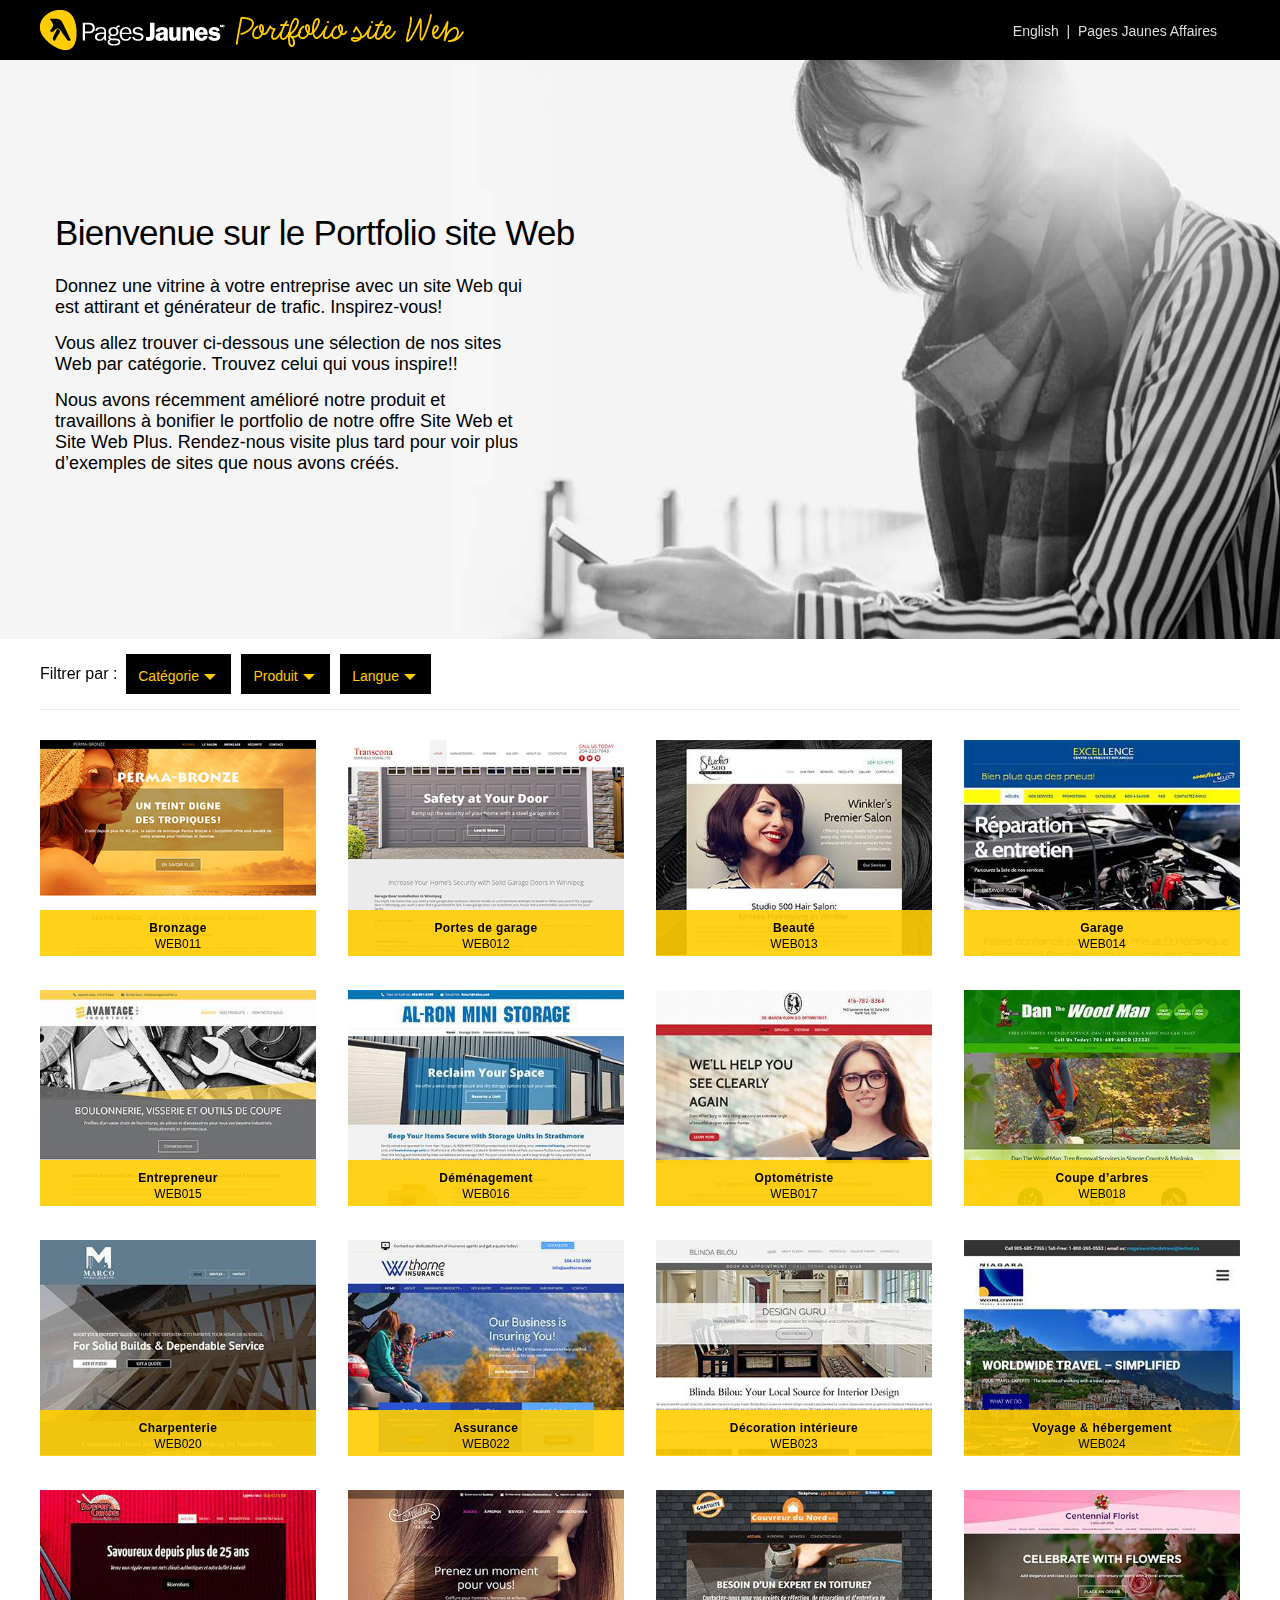
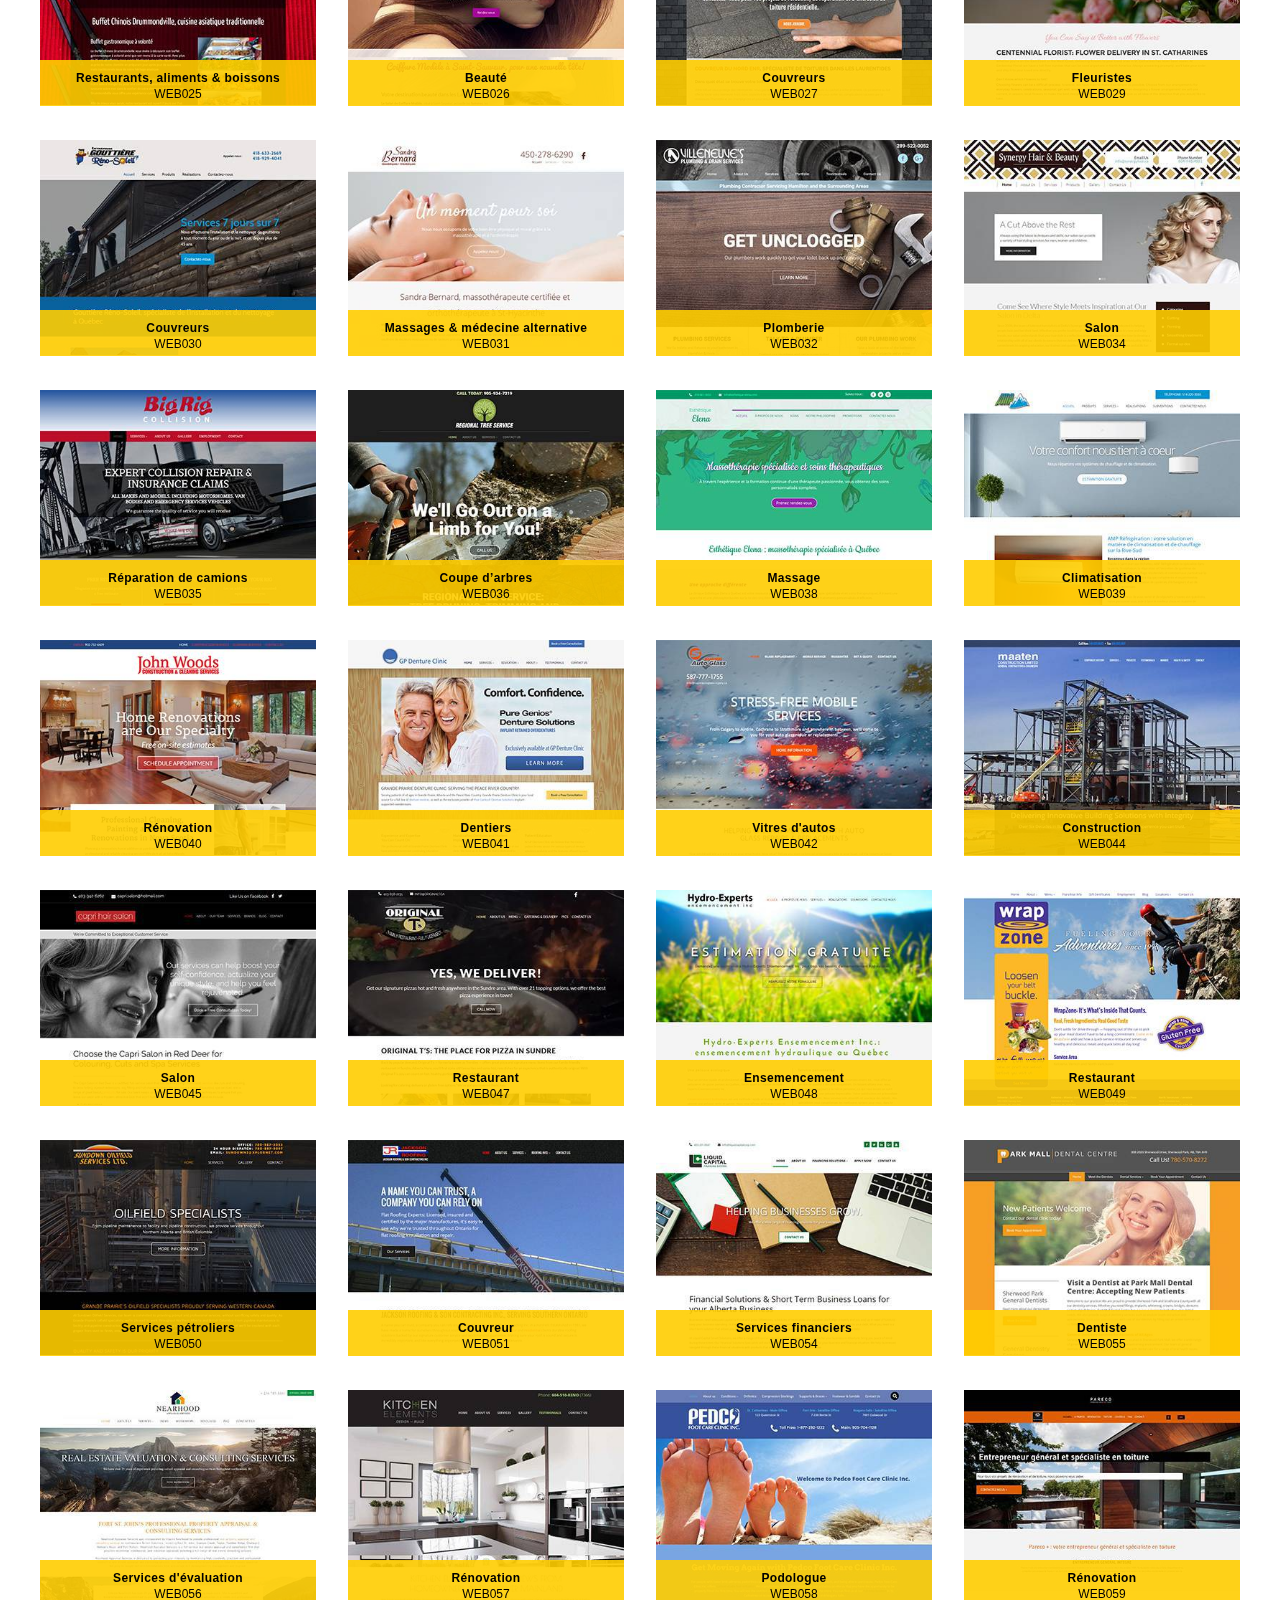
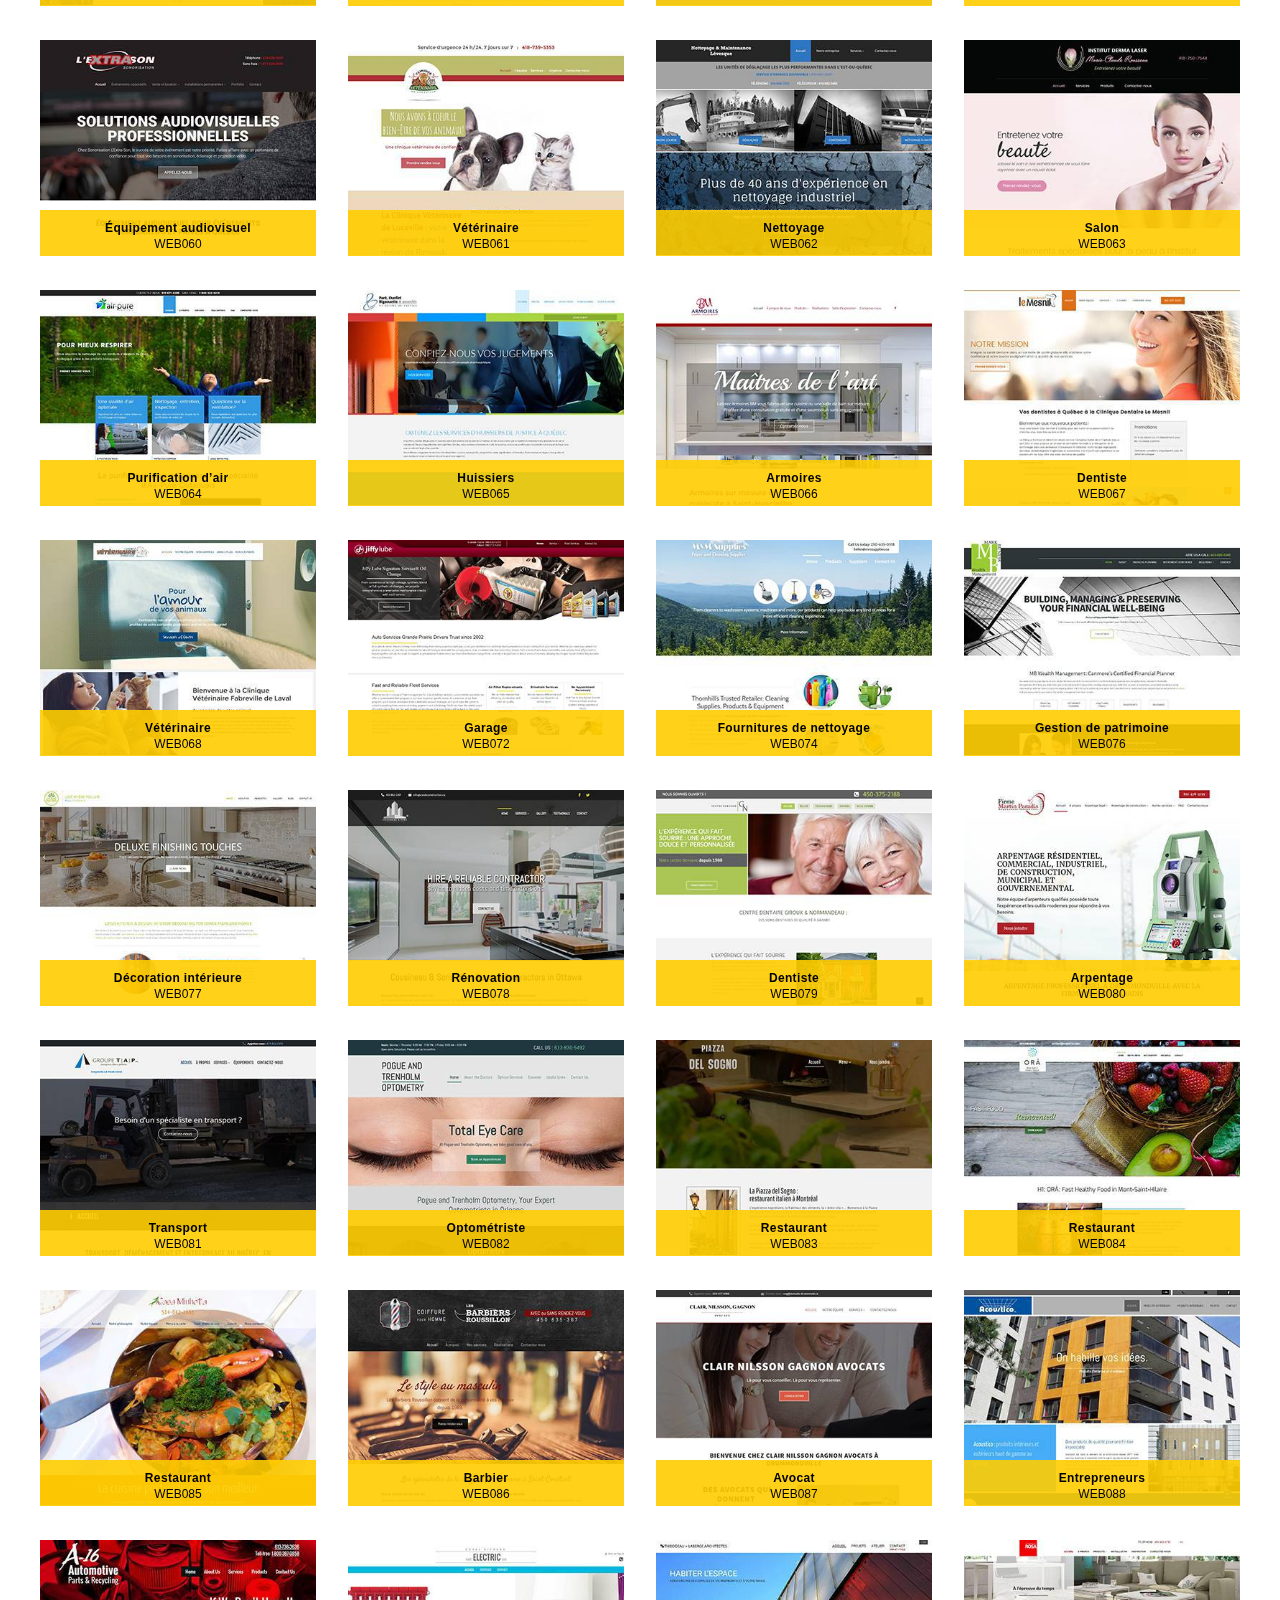
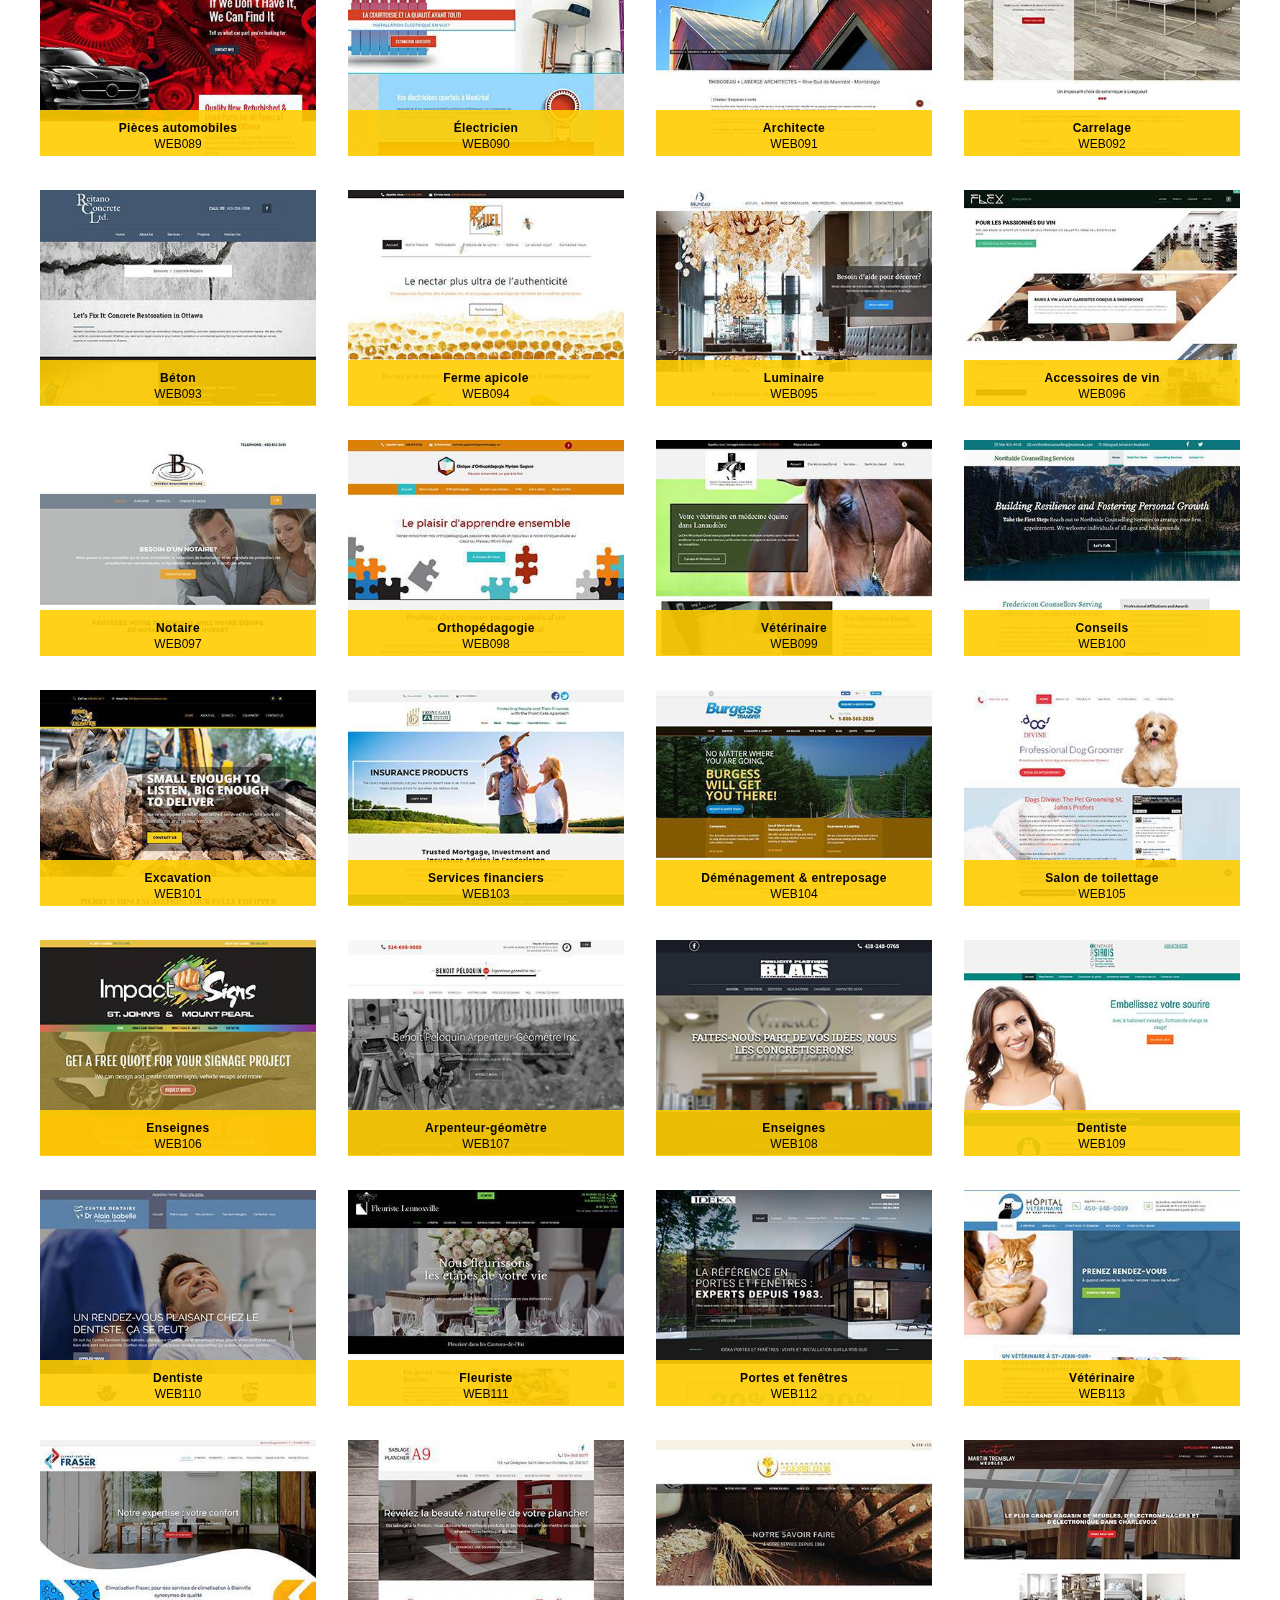
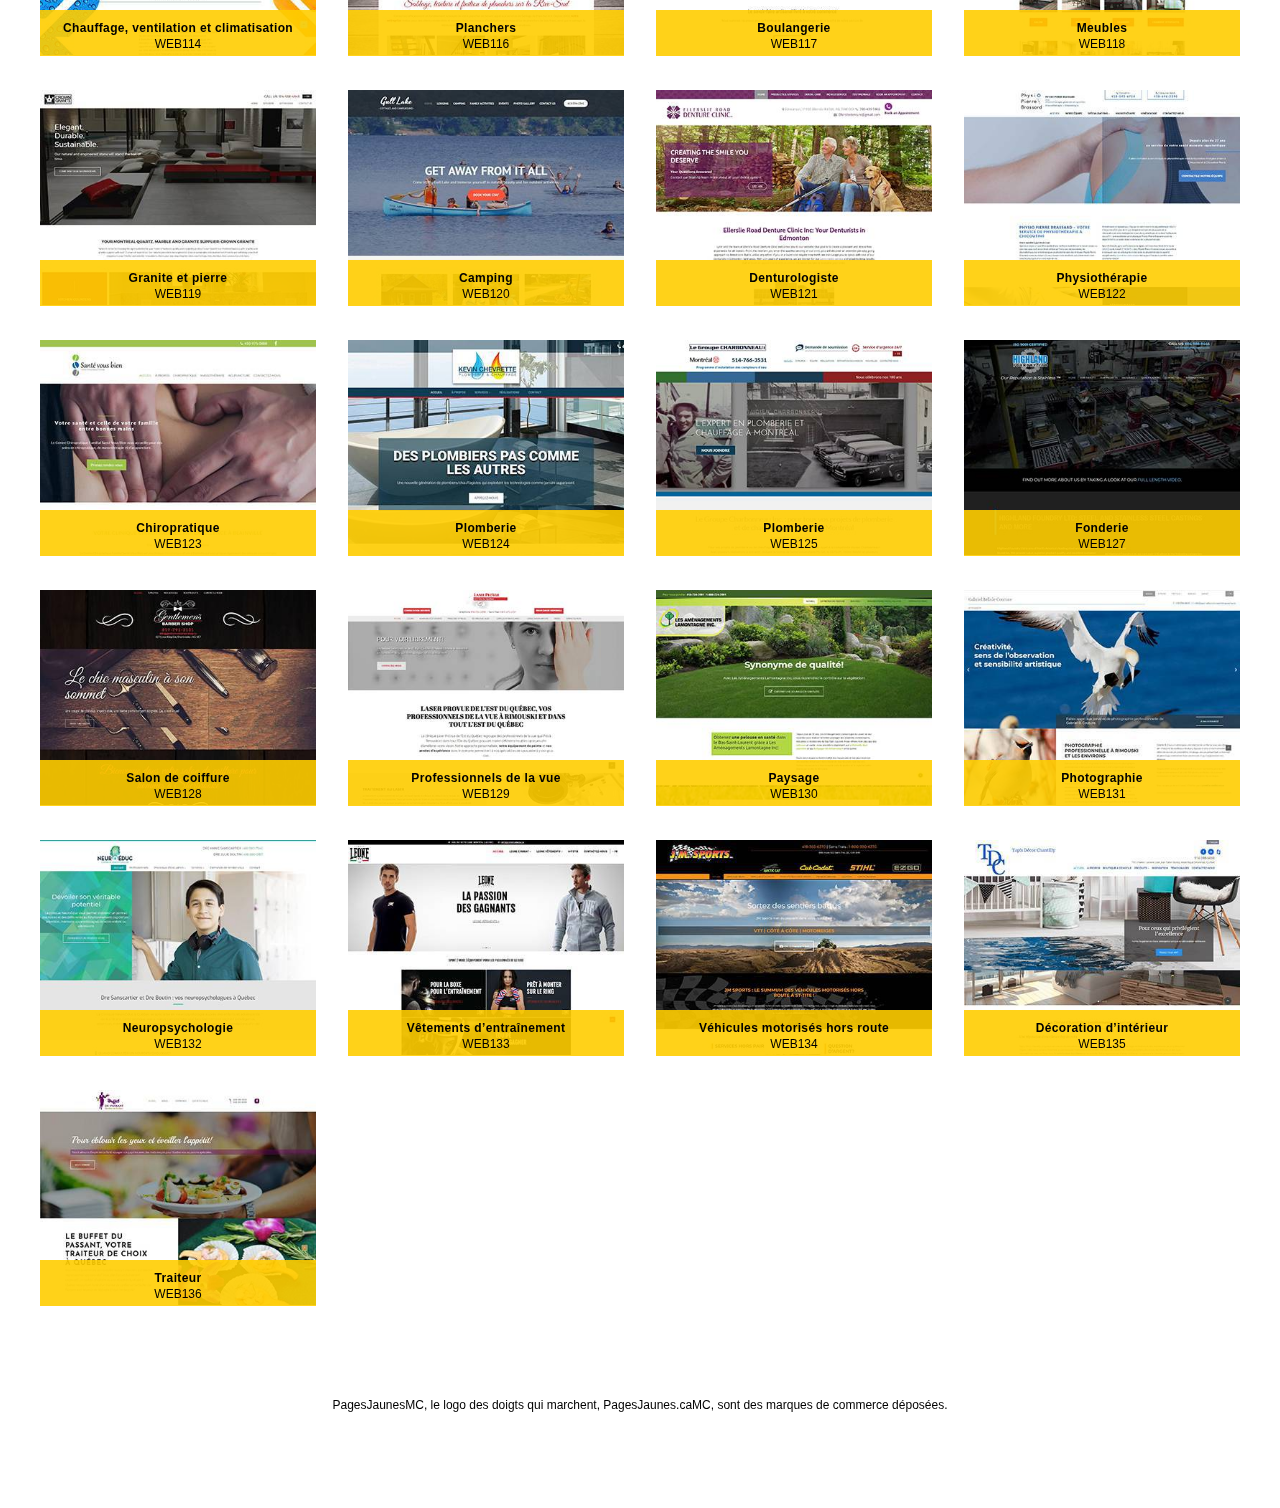
==== commit 1eca51c8: "removed dead sites" ====
--- a/index_fr.html
+++ b/index_fr.html
@@ -298,107 +298,6 @@
 
      <!-- BEGIN LIST OF SITES (MANY OF THESE ELEMENTS ARE VISIBLE ONLY IN LIST MODE)-->
 
-
-      <!--<li class="mix lawn bi base" data-name="Land Paradise" data-pages="9" data-heading="Jardin & gazon">
-      <a target="_blank" href="http://u683433.sandbox.sitereview.ca/?preview">
-        <div class="meta name">
-          <div class="img_wrapper"><img src="im/th/web001.jpg" onload="imgLoaded(this)"/>
-        <div class="titles"><h2>Jardin & gazon</h2><p>WEB001</p></div></div></div>
-                    <div class="meta siteid"><p>WEB001</p></div>
-        <div class="meta heading"><p>Jardin & gazon</p></div>
-        <div class="meta rec"><ul><li>Verte</li></ul></div>
-        <div class="meta pages"><p>9</p></div></a></li>-->
-
-      <li class="mix rest bi enhanced" data-name="Gourmets House" data-pages="6" data-heading="Restaurant">
-      <a target="_blank" href="http://u683425.sandbox.sitereview.ca/?preview">
-        <div class="meta name">
-          <div class="img_wrapper"><img src="im/th/web002.jpg" onload="imgLoaded(this)"/>
-        <div class="titles"><h2>Restaurant</h2><p>WEB002</p></div></div></div>
-                    <div class="meta siteid"><p>WEB002</p></div>
-        <div class="meta heading"><p>Restaurant</p></div>
-        <div class="meta rec"><ul><li>Noir</li></ul></div>
-        <div class="meta pages"><p>6</p></div></a></li>
-
-      <li class="mix pet bi base" data-name="Animaide" data-pages="9" data-heading="Vétérinaire">
-      <a target="_blank" href="http://u683431.sandbox.sitereview.ca/?preview">
-        <div class="meta name">
-          <div class="img_wrapper"><img src="im/th/web003.jpg" onload="imgLoaded(this)"/>
-        <div class="titles"><h2>Vétérinaire</h2><p>WEB003</p></div></div></div>
-                    <div class="meta siteid"><p>WEB003</p></div>
-        <div class="meta heading"><p>Vétérinaire</p></div>
-        <div class="meta rec"><ul><li>Gris</li></ul></div>
-        <div class="meta pages"><p>9</p></div></a></li>
-
-<li class="mix ex en base" data-name="OMF" data-pages="7" data-heading="Excavation">
-      <a target="_blank" href="http://u683085.sandbox.sitereview.ca/?preview">
-        <div class="meta name">
-          <div class="img_wrapper"><img src="im/th/web004.jpg" onload="imgLoaded(this)"/>
-        <div class="titles"><h2>Excavation</h2><p>WEB004</p></div></div></div>
-                    <div class="meta siteid"><p>WEB004</p></div>
-        <div class="meta heading"><p>Excavation</p></div>
-        <div class="meta rec"><ul><li>Gris</li></ul></div>
-        <div class="meta pages"><p>7</p></div></a></li>
-
-       <!--<li class="mix hvac en base" data-name="Superior Climate" data-pages="7" data-heading="Climatisation">
-      <a target="_blank" href="http://u684053.sandbox.sitereview.ca/?preview">
-        <div class="meta name">
-          <div class="img_wrapper"><img src="im/th/web005.jpg" onload="imgLoaded(this)"/>
-        <div class="titles"><h2>Climatisation</h2><p>WEB005</p></div></div></div>
-                    <div class="meta siteid"><p>WEB005</p></div>
-        <div class="meta heading"><p>Climatisation</p></div>
-        <div class="meta rec"><ul><li>Rouge</li></ul></div>
-        <div class="meta pages"><p>7</p></div></a></li>
-
-              <li class="mix reno en base" data-name="HLD" data-pages="5" data-heading="Entrepreneur">
-      <a target="_blank" href="http://u682555.sandbox.sitereview.ca/?preview">
-        <div class="meta name">
-          <div class="img_wrapper"><img src="im/th/web006.jpg" onload="imgLoaded(this)"/>
-        <div class="titles"><h2>Entrepreneur</h2><p>WEB006</p></div></div></div>
-                    <div class="meta siteid"><p>WEB006</p></div>
-        <div class="meta heading"><p>Entrepreneur</p></div>
-        <div class="meta rec"><ul><li>Noir</li></ul></div>
-        <div class="meta pages"><p>5</p></div></a></li>
-
-             <li class="mix roof en base" data-name="Dynamic Roofing" data-pages="10" data-heading="Couvreur">
-      <a target="_blank" href="http://u685007.sandbox.sitereview.ca/?preview">
-        <div class="meta name">
-          <div class="img_wrapper"><img src="im/th/web007.jpg" onload="imgLoaded(this)"/>
-        <div class="titles"><h2>Couvreur</h2><p>WEB007</p></div></div></div>
-                    <div class="meta siteid"><p>WEB007/p></div>
-        <div class="meta heading"><p>Couvreur</p></div>
-        <div class="meta rec"><ul><li>Bleu</li></ul></div>
-        <div class="meta pages"><p>10</p></div></a></li>
-
-        <li class="mix reno en base" data-name="AAA Construction" data-pages="8" data-heading="Entrepreneur">
-      <a target="_blank" href="http://u682755.sandbox.sitereview.ca/?preview">
-        <div class="meta name">
-          <div class="img_wrapper"><img src="im/th/web008.jpg" onload="imgLoaded(this)"/>
-        <div class="titles"><h2>Entrepreneur</h2><p>WEB008</p></div></div></div>
-                    <div class="meta siteid"><p>WEB008</p></div>
-        <div class="meta heading"><p>Entrepreneur</p></div>
-        <div class="meta rec"><ul><li>Verte</li></ul></div>
-        <div class="meta pages"><p>8</p></div></a></li>-->
-
-       <li class="mix auto en base" data-name="Kelowna auto Care" data-pages="9" data-heading="Garage">
-      <a target="_blank" href="http://u685443.sandbox.sitereview.ca/?preview">
-        <div class="meta name">
-          <div class="img_wrapper"><img src="im/th/web009.jpg" onload="imgLoaded(this)"/>
-        <div class="titles"><h2>Garage</h2><p>WEB009</p></div></div></div>
-                    <div class="meta siteid"><p>WEB009</p></div>
-        <div class="meta heading"><p>Garage</p></div>
-        <div class="meta rec"><ul><li>Or</li></ul></div>
-        <div class="meta pages"><p>9</p></div></a></li>
-
-        <li class="mix reno en base" data-name="K&J Construction" data-pages="7" data-heading="Entrepreneur">
-      <a target="_blank" href="http://u681867.sandbox.sitereview.ca/?preview">
-        <div class="meta name">
-          <div class="img_wrapper"><img src="im/th/web010.jpg" onload="imgLoaded(this)"/>
-        <div class="titles"><h2>Entrepreneur</h2><p>WEB010</p></div></div></div>
-                    <div class="meta siteid"><p>WEB010</p></div>
-        <div class="meta heading"><p>Entrepreneur</p></div>
-        <div class="meta rec"><ul><li>Orange</li></ul></div>
-        <div class="meta pages"><p>7</p></div></a></li>
-
          <li class="mix salon fr base" data-name="Perma-Bronze" data-pages="5" data-heading="Bronzage">
       <a target="_blank" href="http://u683161.sandbox.sitereview.ca/?preview">
         <div class="meta name">
@@ -481,17 +380,6 @@
         <div class="meta rec"><ul><li>Verte</li></ul></div>
         <div class="meta pages"><p>6</p></div></a></li>
 
-      <!--
-      <li class="mix plumb en base" data-name="Colvin Plumbing" data-pages="5" data-heading="Plomberie">
-      <a target="_blank" href="http://u696153.sandbox.sitereview.ca/?preview">
-        <div class="meta name">
-          <div class="img_wrapper"><img src="im/th/web019.jpg" onload="imgLoaded(this)"/>
-        <div class="titles"><h2>Plomberie</h2><p>WEB019</p></div></div></div>
-                    <div class="meta siteid"><p>WEB019</p></div>
-        <div class="meta heading"><p>Plomberie</p></div>
-        <div class="meta rec"><ul><li>Rouge</li></ul></div>
-        <div class="meta pages"><p>5</p></div></a></li>
-        -->
 
       <li class="mix reno en base" data-name="Marco Custom Carpentry" data-pages="8" data-heading="Charpenterie">
       <a target="_blank" href="http://u698711.sandbox.sitereview.ca/?preview">
@@ -503,16 +391,6 @@
         <div class="meta rec"><ul><li>Orange</li></ul></div>
         <div class="meta pages"><p>8</p></div></a></li>
 
-      <li class="mix salon en base" data-name="Lola's Boutique" data-pages="8" data-heading="Salon">
-      <a target="_blank" href="http://u702327.sandbox.sitereview.ca/?preview">
-        <div class="meta name">
-          <div class="img_wrapper"><img src="im/th/web021.jpg" onload="imgLoaded(this)"/>
-        <div class="titles"><h2>Salon</h2><p>WEB021</p></div></div></div>
-                    <div class="meta siteid"><p>WEB021</p></div>
-        <div class="meta heading"><p>Salon</p></div>
-        <div class="meta rec"><ul><li>Violet</li></ul></div>
-        <div class="meta pages"><p>8</p></div></a></li>
-
       <li class="mix ins en base" data-name="Thorne Insurance" data-pages="11" data-heading="Assurance">
       <a target="_blank" href="http://u700983.sandbox.sitereview.ca/?preview">
         <div class="meta name">
@@ -573,17 +451,7 @@
         <div class="meta heading"><p>Couvreurs</p></div>
         <div class="meta rec"><ul><li>Orange</li></ul></div>
         <div class="meta pages"><p>4</p></div></a></li>
-
-       <li class="mix reno en base" data-name="Gouttières LM Landry" data-pages="10" data-heading="Couvreurs">
-      <a target="_blank" href="http://u700103.sandbox.sitereview.ca/?preview">
-        <div class="meta name">
-          <div class="img_wrapper"><img src="im/th/web028.jpg" onload="imgLoaded(this)"/>
-        <div class="titles"><h2>Couvreurs</h2><p>WEB028</p></div></div></div>
-                    <div class="meta siteid"><p>WEB028</p></div>
-        <div class="meta heading"><p>Couvreurs</p></div>
-        <div class="meta rec"><ul><li>Rouge</li></ul></div>
-        <div class="meta pages"><p>10</p></div></a></li>
-
+        
       <li class="mix flor en base" data-name="Centennial Florist" data-pages="10" data-heading="Fleuristes">
       <a target="_blank" href="http://u702493.sandbox.sitereview.ca/?preview">
         <div class="meta name">
